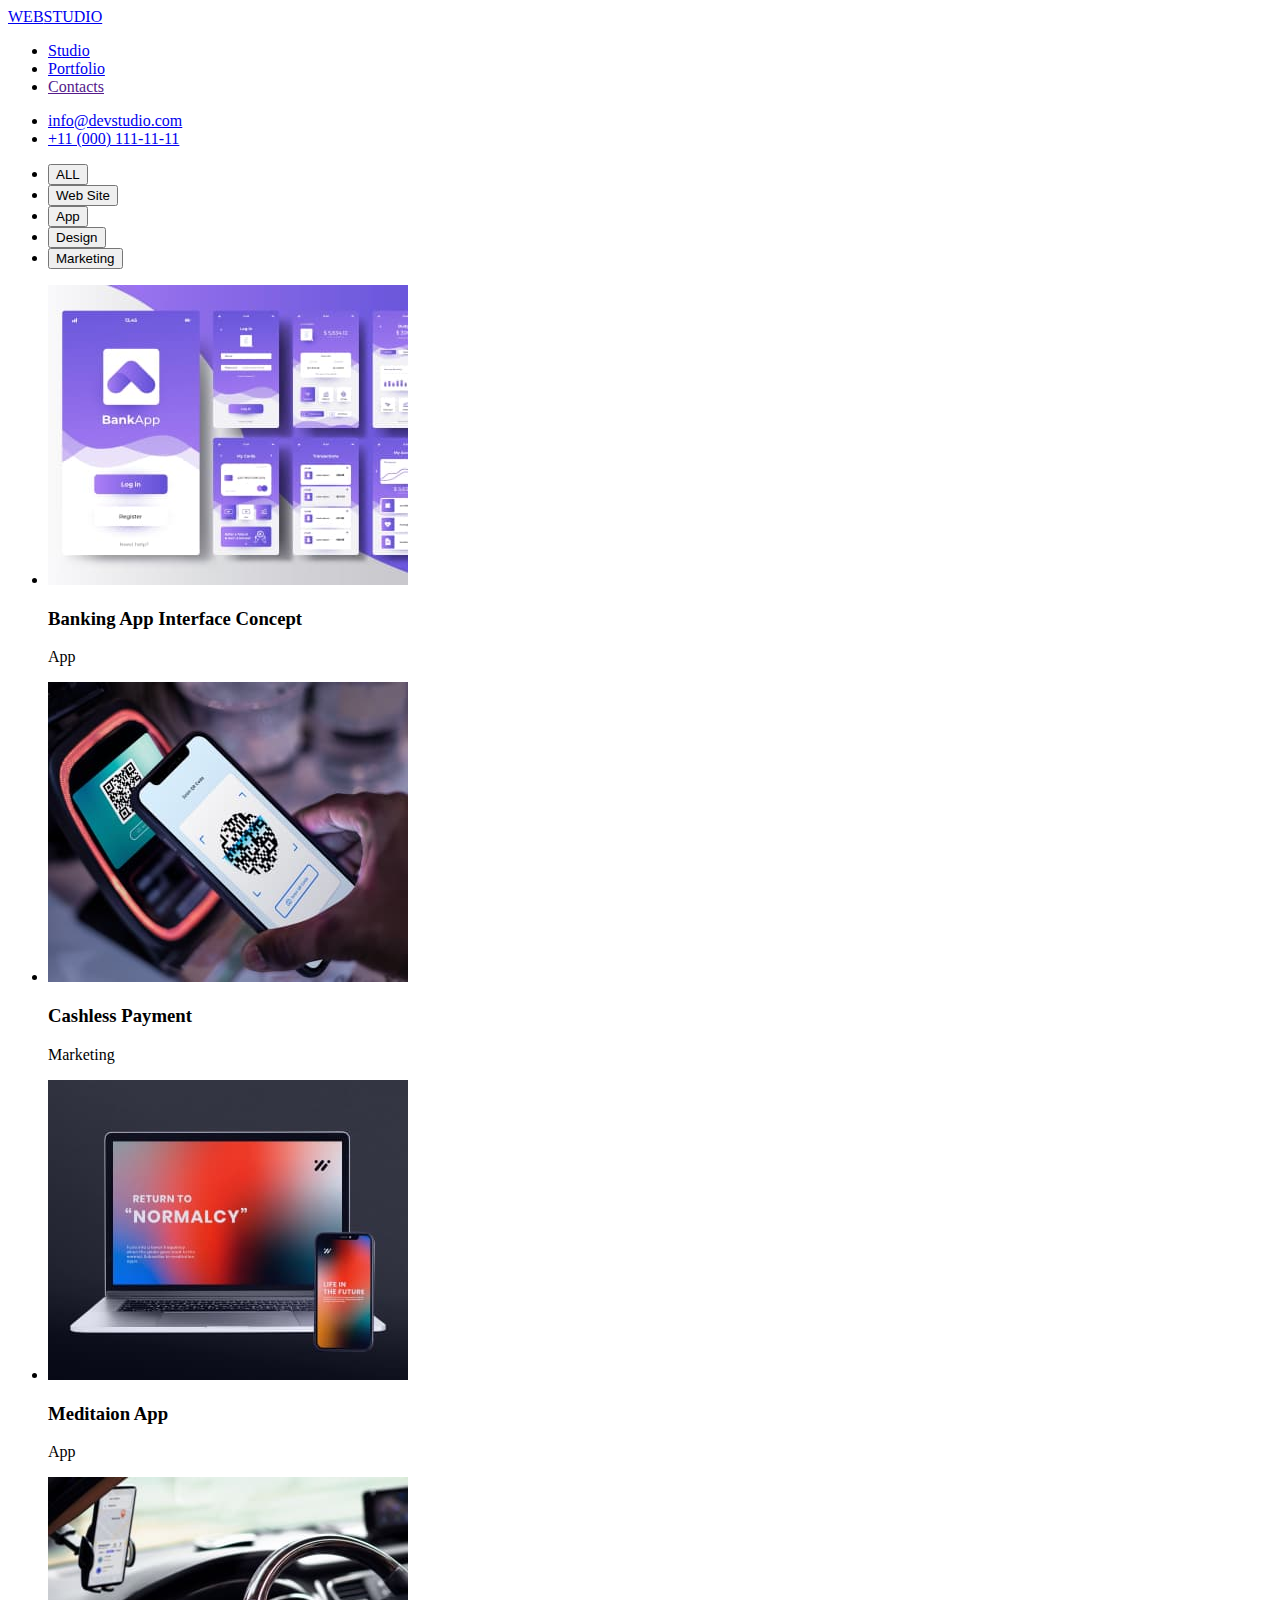
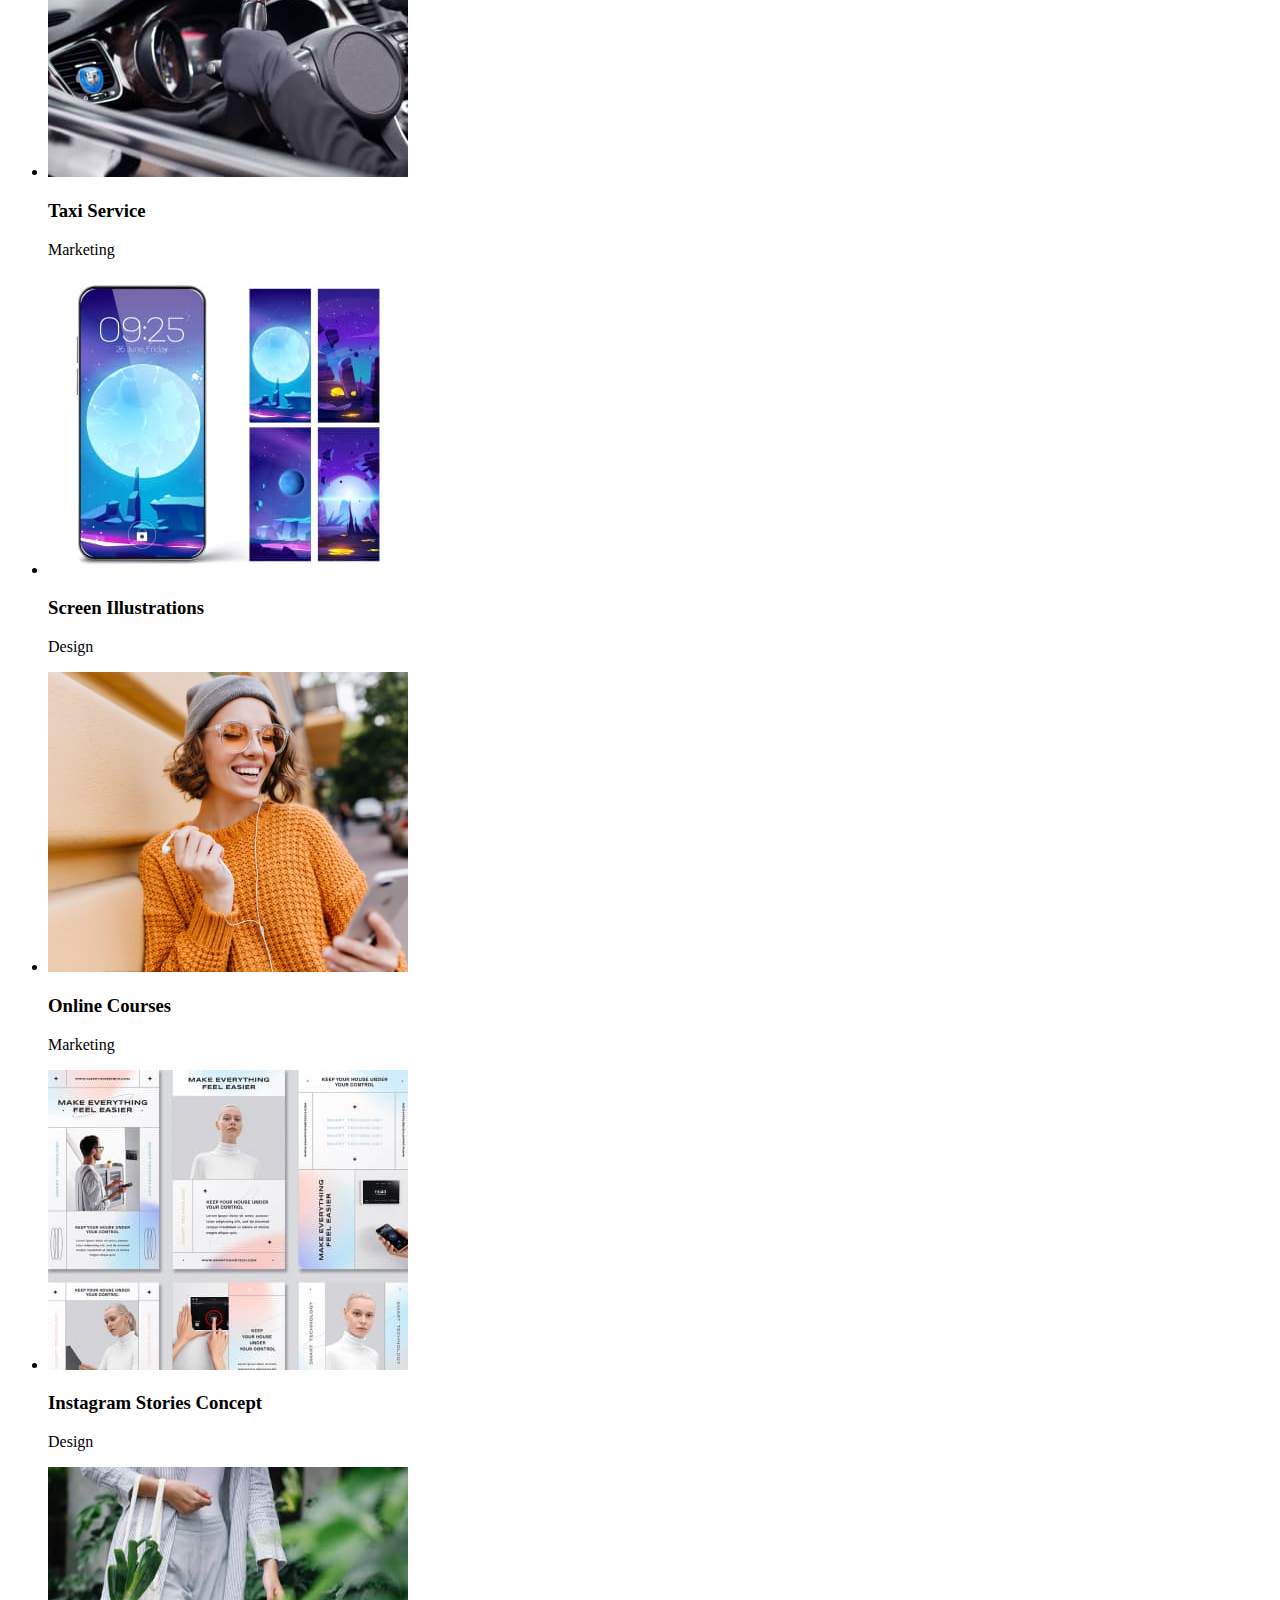
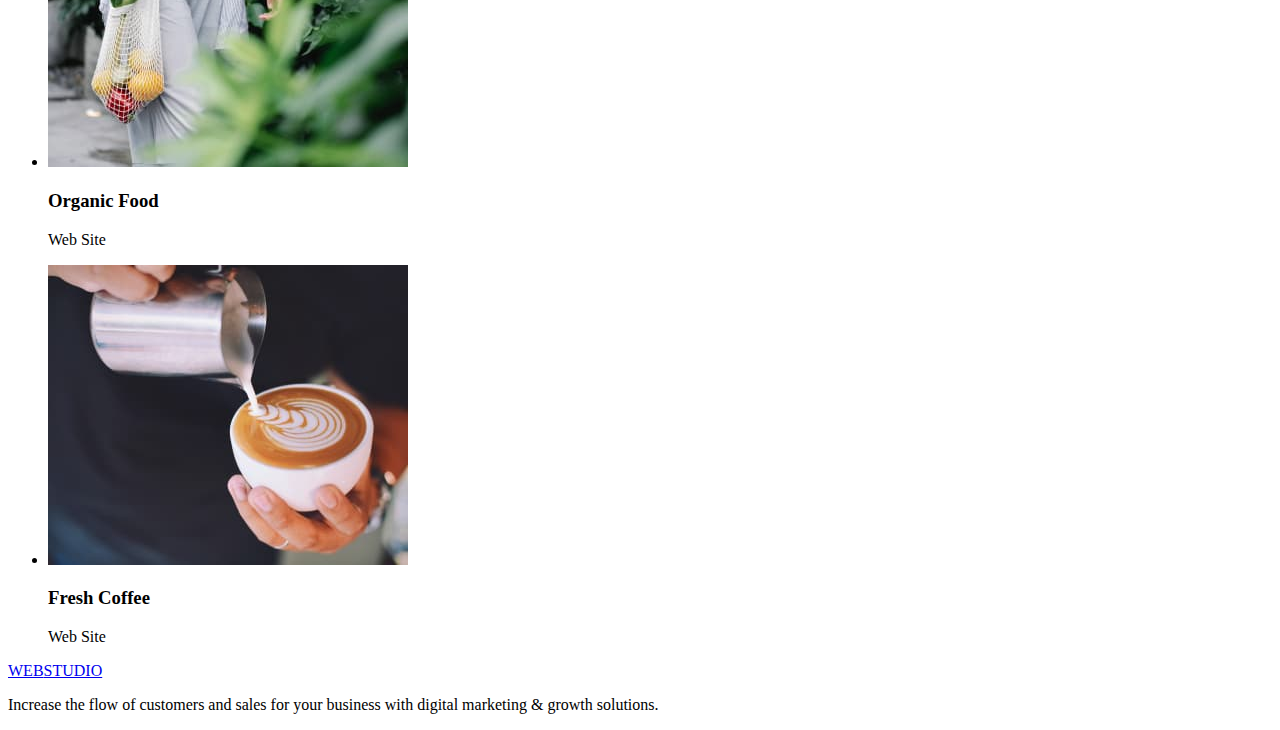
==== portfolio.html @ 647fad3a "Created portfolio.html" ====
<!DOCTYPE html>
<html lang="en">
  <head>
    <meta charset="UTF-8" />
    <meta http-equiv="X-UA-Compatible" content="IE=edge" />
    <meta name="viewport" content="width=device-width, initial-scale=1.0" />
    <title>Document</title>
  </head>
  <body>
    <header>
      <a href="/"><span>WEB</span>STUDIO</a>
      <nav>
        <ul>
          <li><a href="./index.html">Studio</a></li>
          <li><a href="./portfolio.html">Portfolio</a></li>
          <li><a href="">Contacts</a></li>
        </ul>
      </nav>
      <ul>
        <li><a href="mailto:info@devstudio.com">info@devstudio.com</a></li>
        <li><a href="tel:+110001111111">+11 (000) 111-11-11</a></li>
      </ul>
    </header>
    <main>
      <section>
        <h2 hidden>Our products</h2>
        <ul>
          <li><button type="button">ALL</button></li>
          <li><button type="button">Web Site</button></li>
          <li><button type="button">App</button></li>
          <li><button type="button">Design</button></li>
          <li><button type="button">Marketing</button></li>
        </ul>
        <ul>
          <li>
            <img
              src="/images/banking-app.jpg"
              alt="Banking App Interface Concept"
            />
            <h3>Banking App Interface Concept</h3>
            <p>App</p>
          </li>
          <li>
            <img src="./images/cashless-payment.jpg" alt="Cashless Payment" />
            <h3>Cashless Payment</h3>
            <p>Marketing</p>
          </li>
          <li>
            <img src="./images/meditaion-app.jpg" alt="Meditaion App" />
            <h3>Meditaion App</h3>
            <p>App</p>
          </li>
          <li>
            <img src="./images/taxi-service.jpg" alt="Taxi Service" />
            <h3>Taxi Service</h3>
            <p>Marketing</p>
          </li>
          <li>
            <img
              src="./images/screen-illustrations.jpg"
              alt="Screen Illustrations"
            />
            <h3>Screen Illustrations</h3>
            <p>Design</p>
          </li>
          <li>
            <img src="./images/online-courses.jpg" alt="Online Courses" />
            <h3>Online Courses</h3>
            <p>Marketing</p>
          </li>
          <li>
            <img
              src="/images/instagram-stories.jpg"
              alt="Instagram Stories Concept"
            />
            <h3>Instagram Stories Concept</h3>
            <p>Design</p>
          </li>
          <li>
            <img src="./images/organic-food.jpg" alt="Organic Food" />
            <h3>Organic Food</h3>
            <p>Web Site</p>
          </li>
          <li>
            <img src="./images/fresh-coffee.jpg" alt="Fresh Coffee" />
            <h3>Fresh Coffee</h3>
            <p>Web Site</p>
          </li>
        </ul>
      </section>
    </main>
    <footer>
      <a href="/"><span>WEB</span>STUDIO</a>
      <p>
        Increase the flow of customers and sales for your business with digital
        marketing & growth solutions.
      </p>
    </footer>
  </body>
</html>
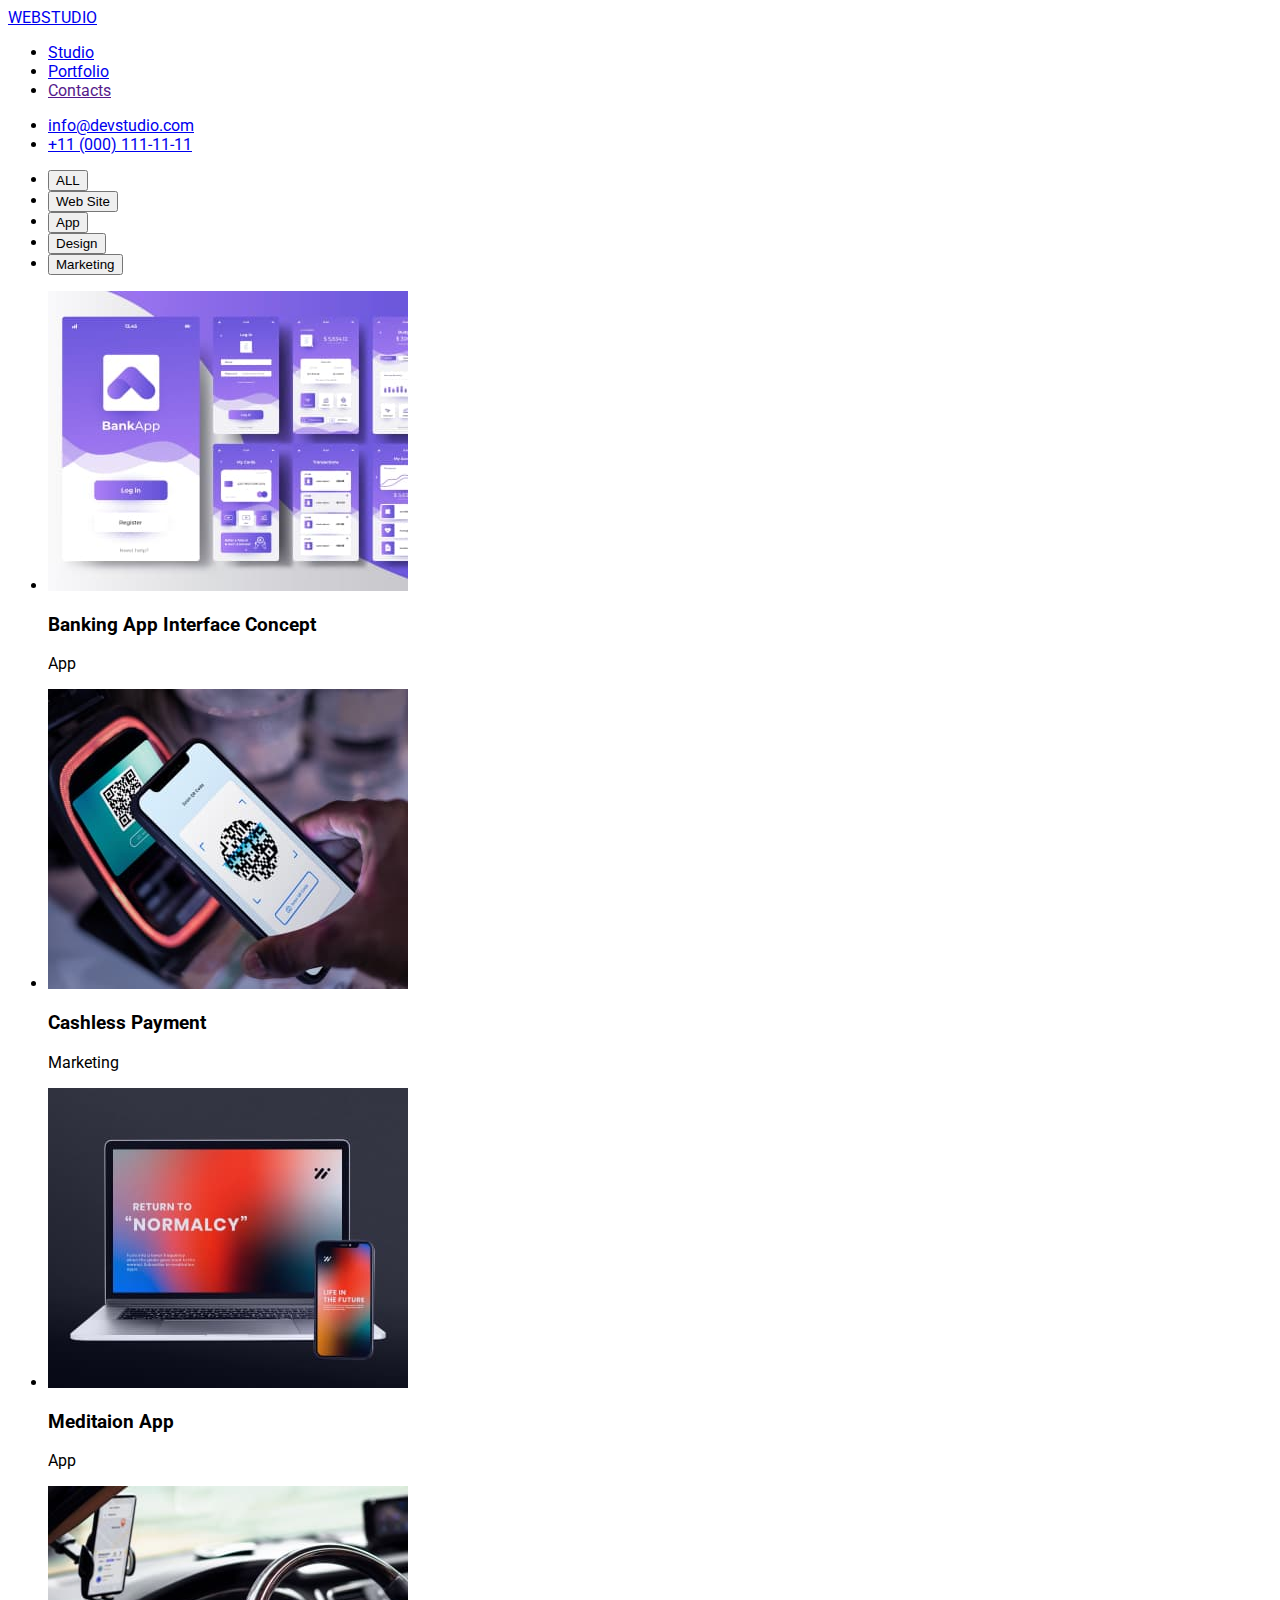
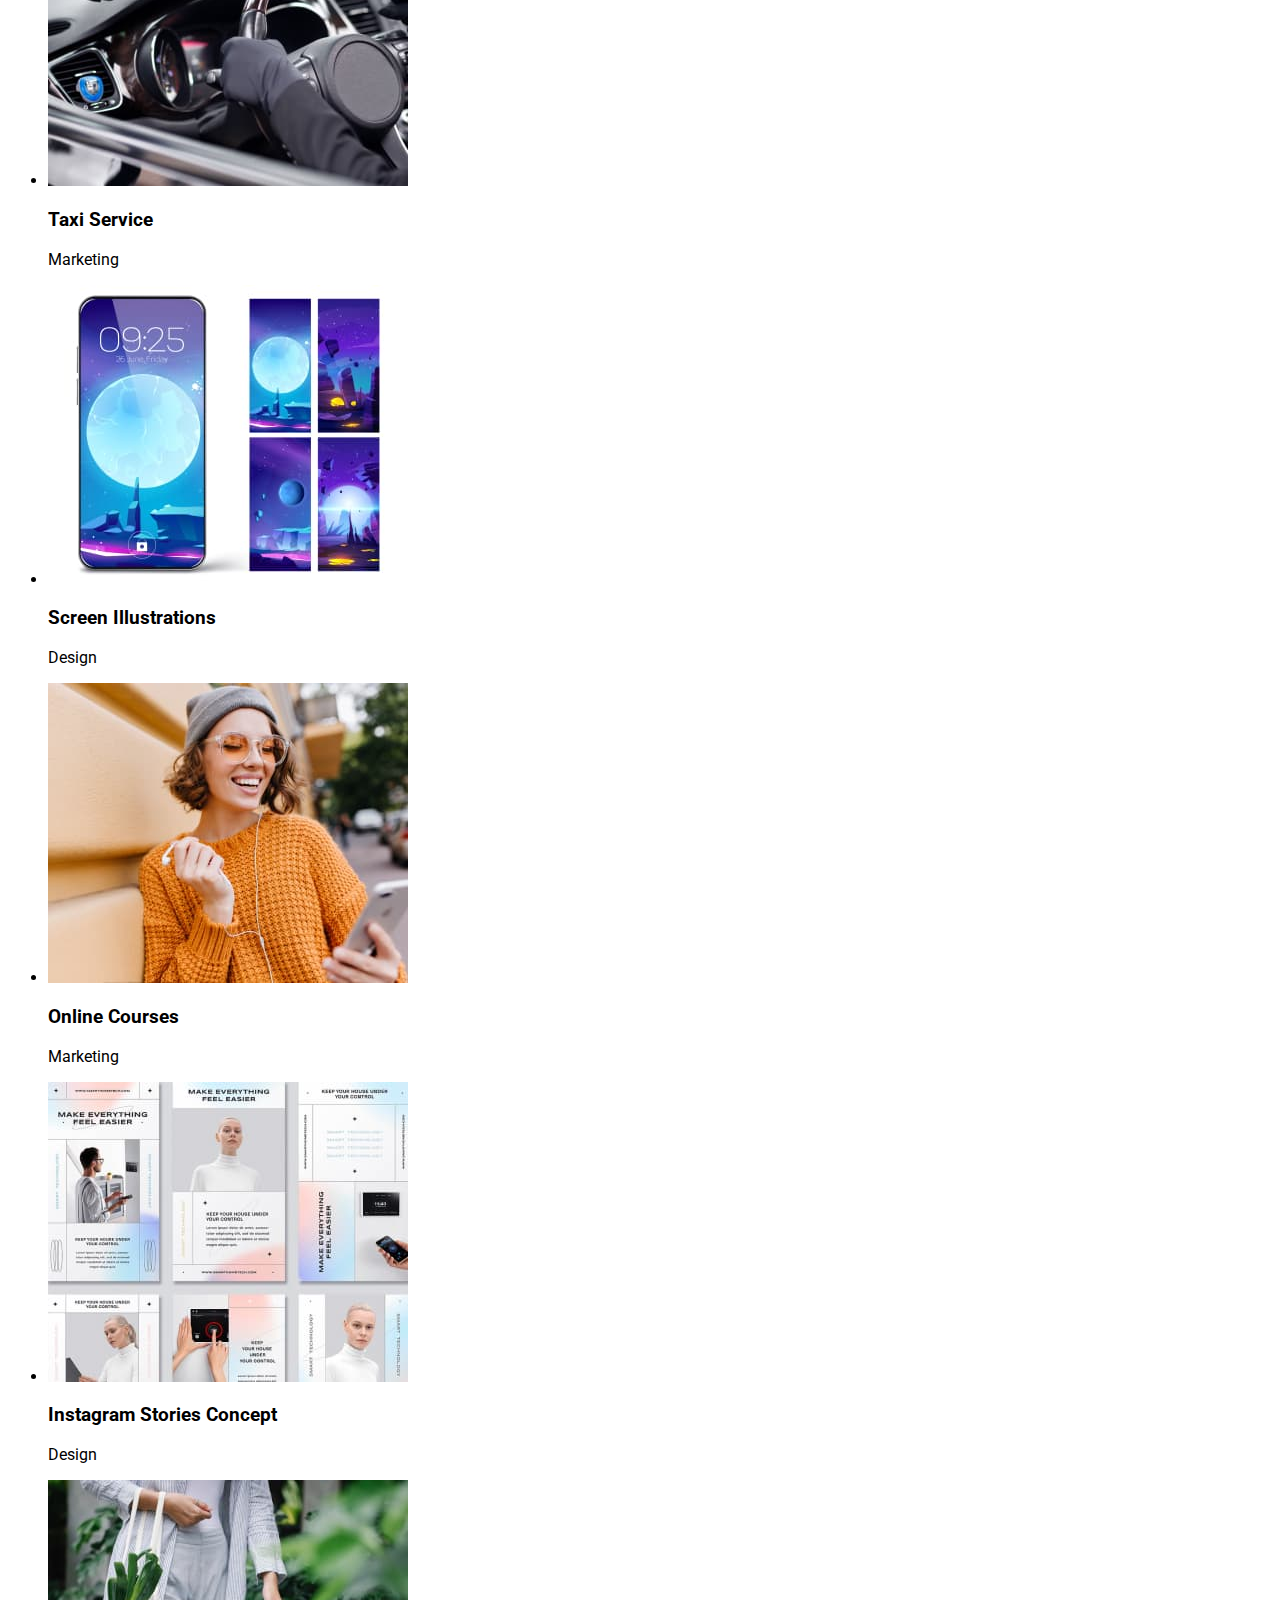
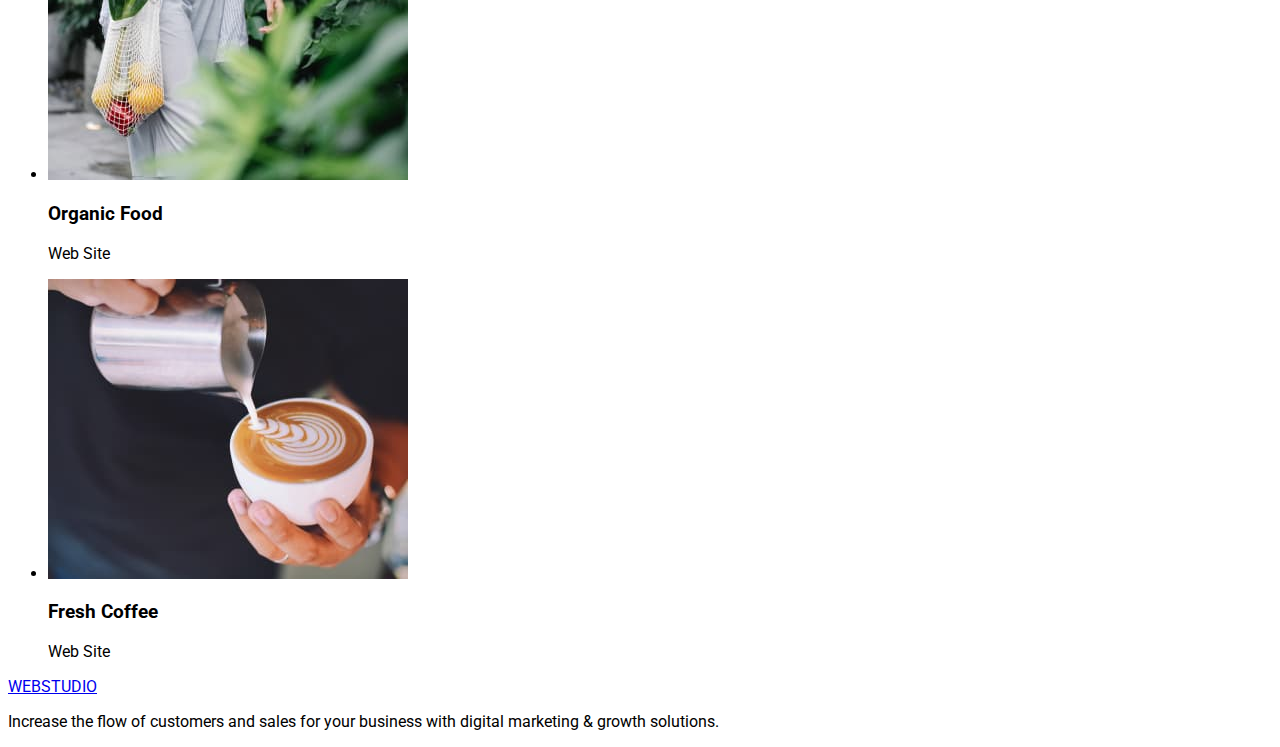
==== commit c02bdaf9: "Updated index.html, portfolio.html" ====
--- a/portfolio.html
+++ b/portfolio.html
@@ -5,6 +5,8 @@
     <meta http-equiv="X-UA-Compatible" content="IE=edge" />
     <meta name="viewport" content="width=device-width, initial-scale=1.0" />
     <title>Document</title>
+    <link rel="preconnect" href="https://fonts.googleapis.com"><link rel="preconnect" href="https://fonts.gstatic.com" crossorigin><link href="https://fonts.googleapis.com/css2?family=Raleway:wght@800&family=Roboto:wght@400;500;700;900&display=swap" rel="stylesheet">
+    <link rel="stylesheet" href="./css/styles.css">
   </head>
   <body>
     <header>
@@ -36,22 +38,39 @@
             <img
               src="/images/banking-app.jpg"
               alt="Banking App Interface Concept"
+              width="360"
+              height="300"
             />
             <h3>Banking App Interface Concept</h3>
             <p>App</p>
           </li>
           <li>
-            <img src="./images/cashless-payment.jpg" alt="Cashless Payment" />
+            <img
+              src="./images/cashless-payment.jpg"
+              alt="Cashless Payment"
+              width="360"
+              height="300"
+            />
             <h3>Cashless Payment</h3>
             <p>Marketing</p>
           </li>
           <li>
-            <img src="./images/meditaion-app.jpg" alt="Meditaion App" />
+            <img
+              src="./images/meditaion-app.jpg"
+              alt="Meditaion App"
+              width="360"
+              height="300"
+            />
             <h3>Meditaion App</h3>
             <p>App</p>
           </li>
           <li>
-            <img src="./images/taxi-service.jpg" alt="Taxi Service" />
+            <img
+              src="./images/taxi-service.jpg"
+              alt="Taxi Service"
+              width="360"
+              height="300"
+            />
             <h3>Taxi Service</h3>
             <p>Marketing</p>
           </li>
@@ -59,12 +78,19 @@
             <img
               src="./images/screen-illustrations.jpg"
               alt="Screen Illustrations"
+              width="360"
+              height="300"
             />
             <h3>Screen Illustrations</h3>
             <p>Design</p>
           </li>
           <li>
-            <img src="./images/online-courses.jpg" alt="Online Courses" />
+            <img
+              src="./images/online-courses.jpg"
+              alt="Online Courses"
+              width="360"
+              height="300"
+            />
             <h3>Online Courses</h3>
             <p>Marketing</p>
           </li>
@@ -72,17 +98,29 @@
             <img
               src="/images/instagram-stories.jpg"
               alt="Instagram Stories Concept"
+              width="360"
+              height="300"
             />
             <h3>Instagram Stories Concept</h3>
             <p>Design</p>
           </li>
           <li>
-            <img src="./images/organic-food.jpg" alt="Organic Food" />
+            <img
+              src="./images/organic-food.jpg"
+              alt="Organic Food"
+              width="360"
+              height="300"
+            />
             <h3>Organic Food</h3>
             <p>Web Site</p>
           </li>
           <li>
-            <img src="./images/fresh-coffee.jpg" alt="Fresh Coffee" />
+            <img
+              src="./images/fresh-coffee.jpg"
+              alt="Fresh Coffee"
+              width="360"
+              height="300"
+            />
             <h3>Fresh Coffee</h3>
             <p>Web Site</p>
           </li>
--- a/css/styles.css
+++ b/css/styles.css
@@ -0,0 +1,18 @@
+:root {
+    --primary_brand: #4D5AE5;
+    --pressed_state: #404BBF;
+    --dark: #2E2F42;
+    --success: #31D0AA;
+    --text: #434455;
+    --subtle_text: #8E8F99;
+    --accent: #E7E9FC;
+    --light: #F4F4FD;
+    --modal_overlay: #2E2F42;
+    --hero_background: #2E2F42;
+    --white: #ffffff;
+}
+
+body {
+    font-family: 'Roboto', sans-serif;
+}
+
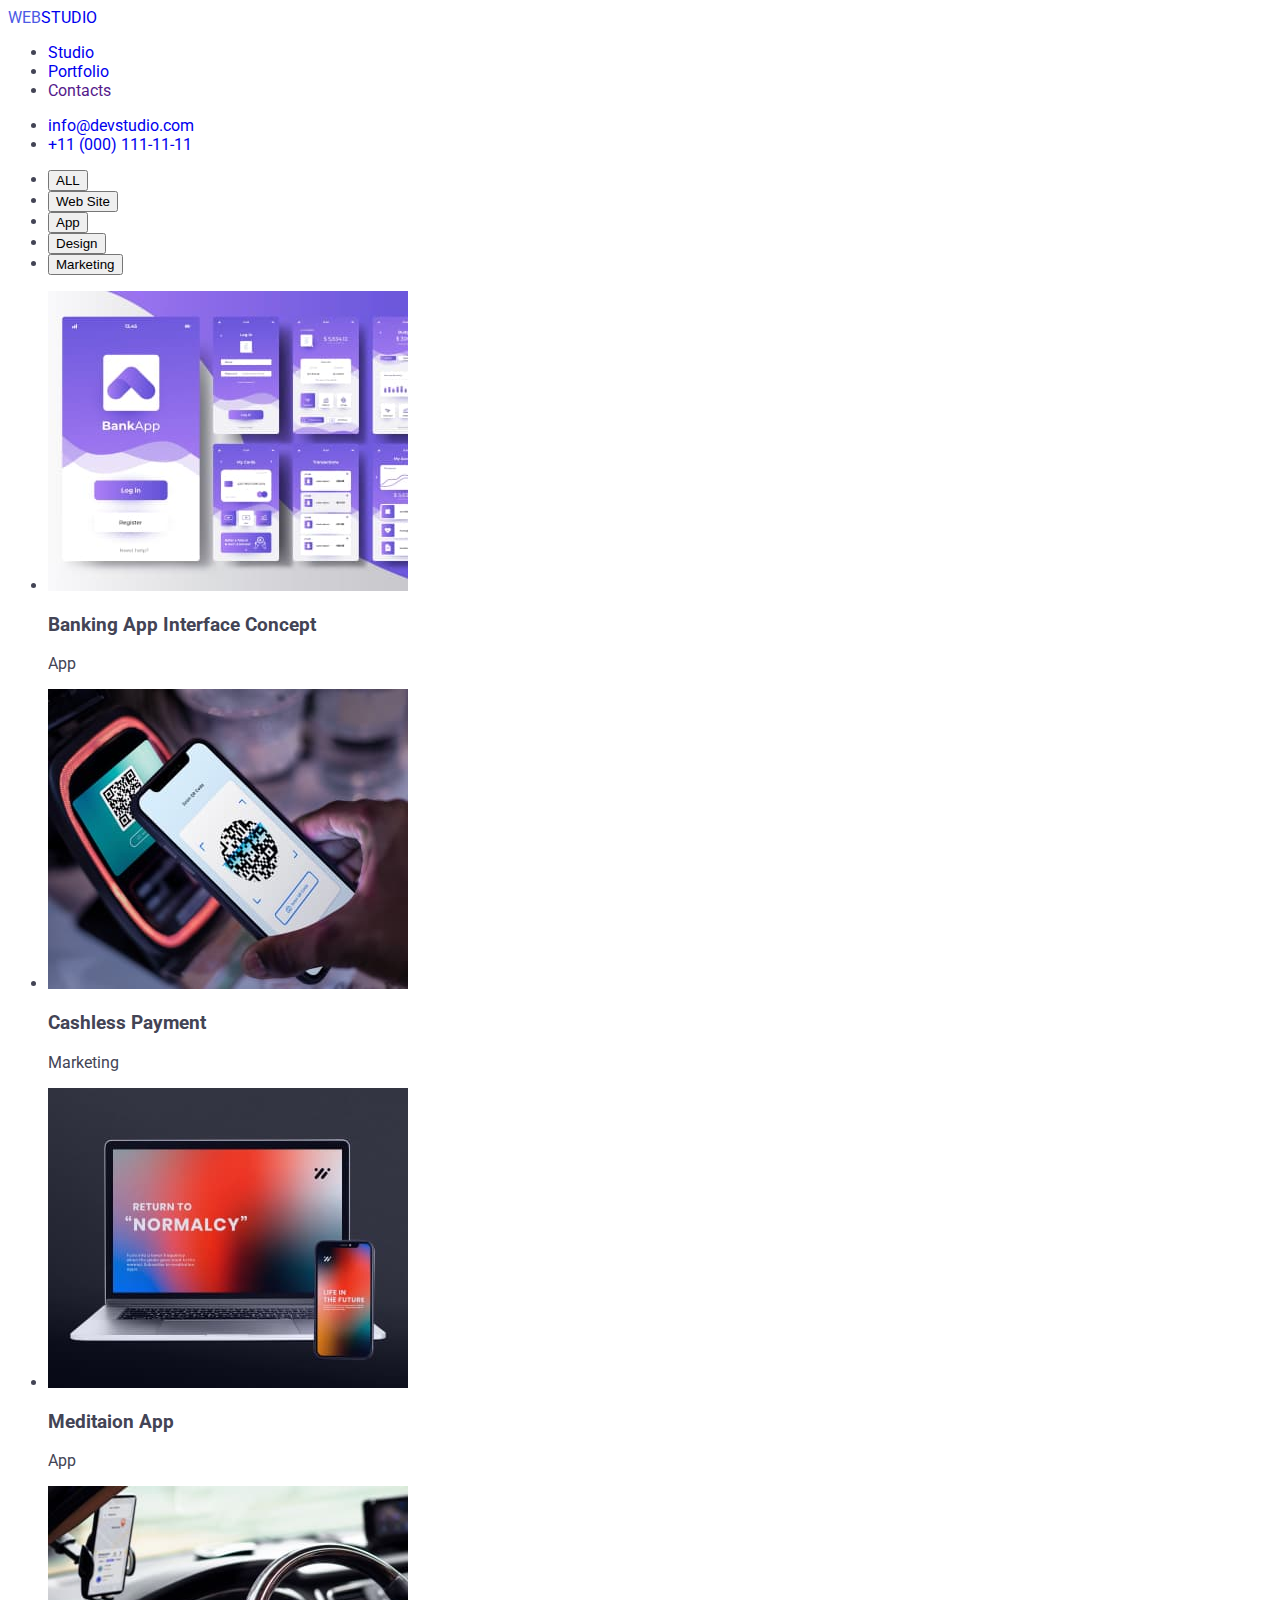
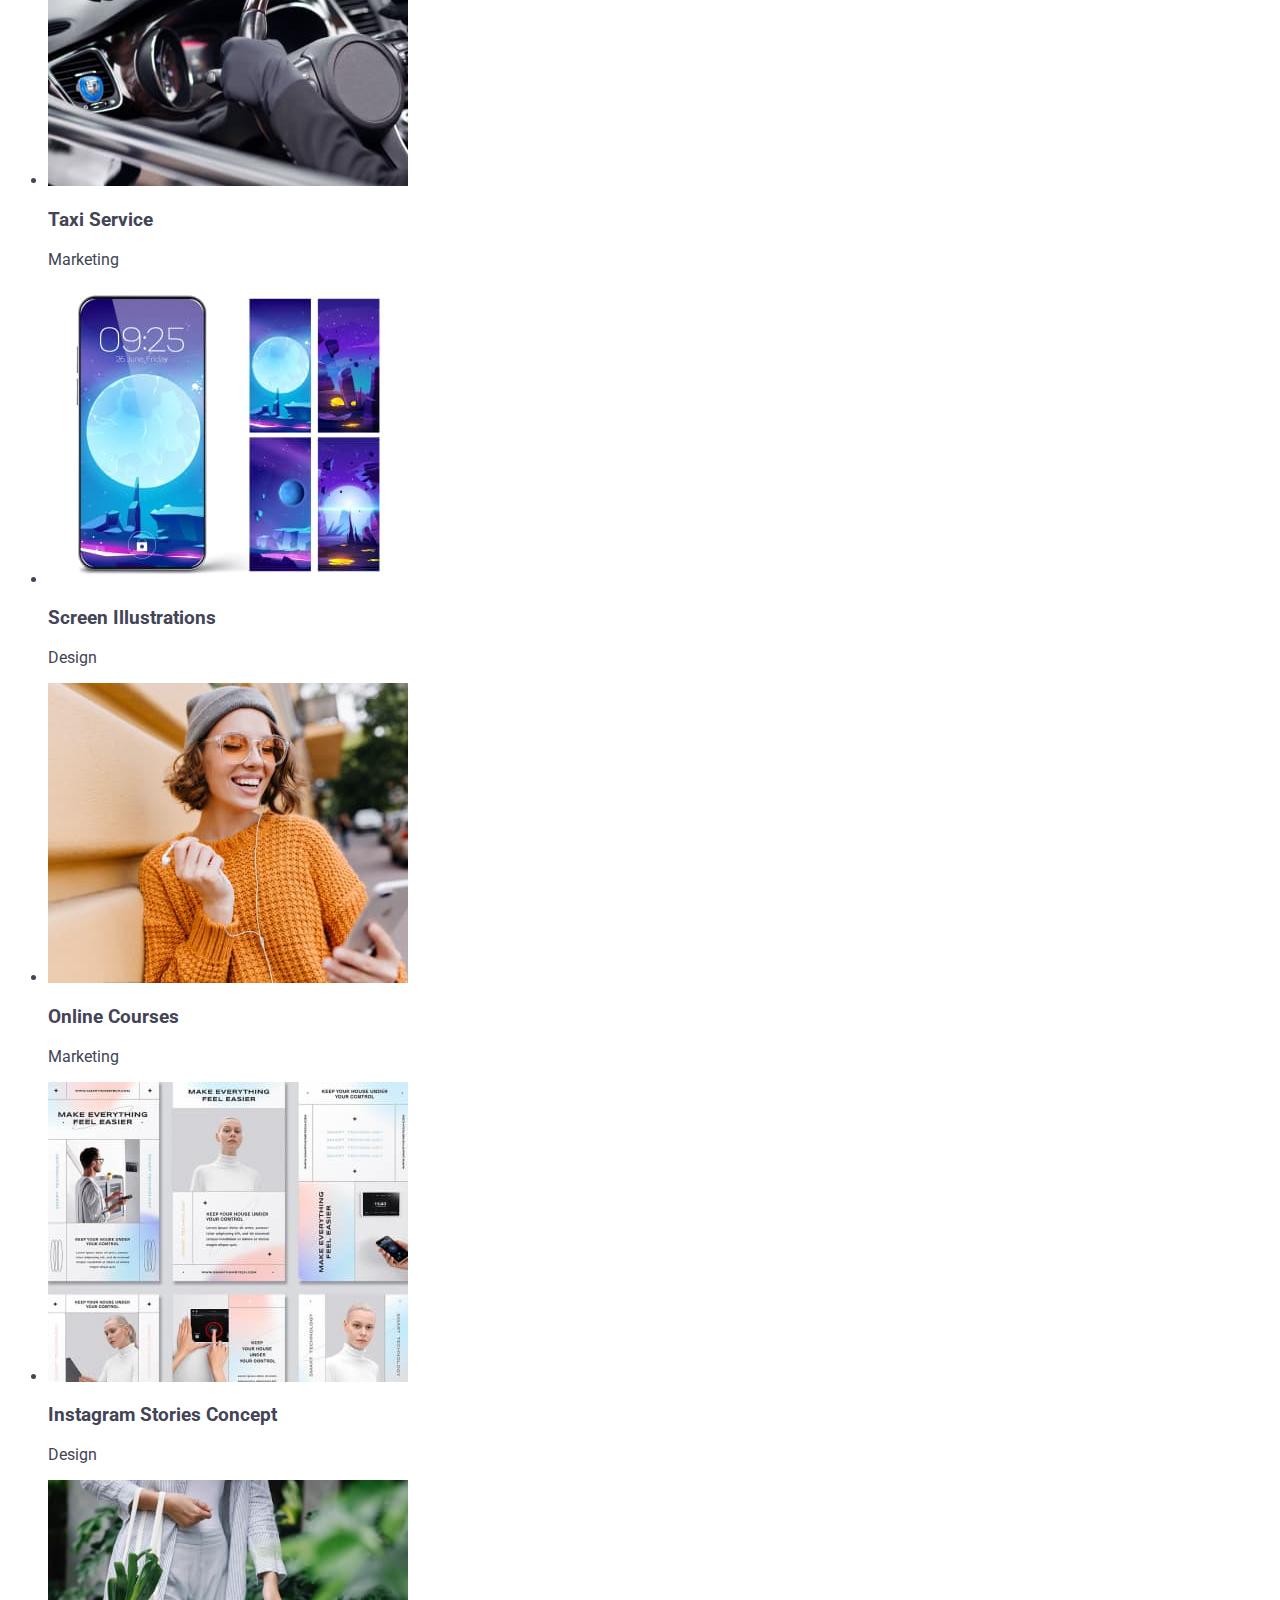
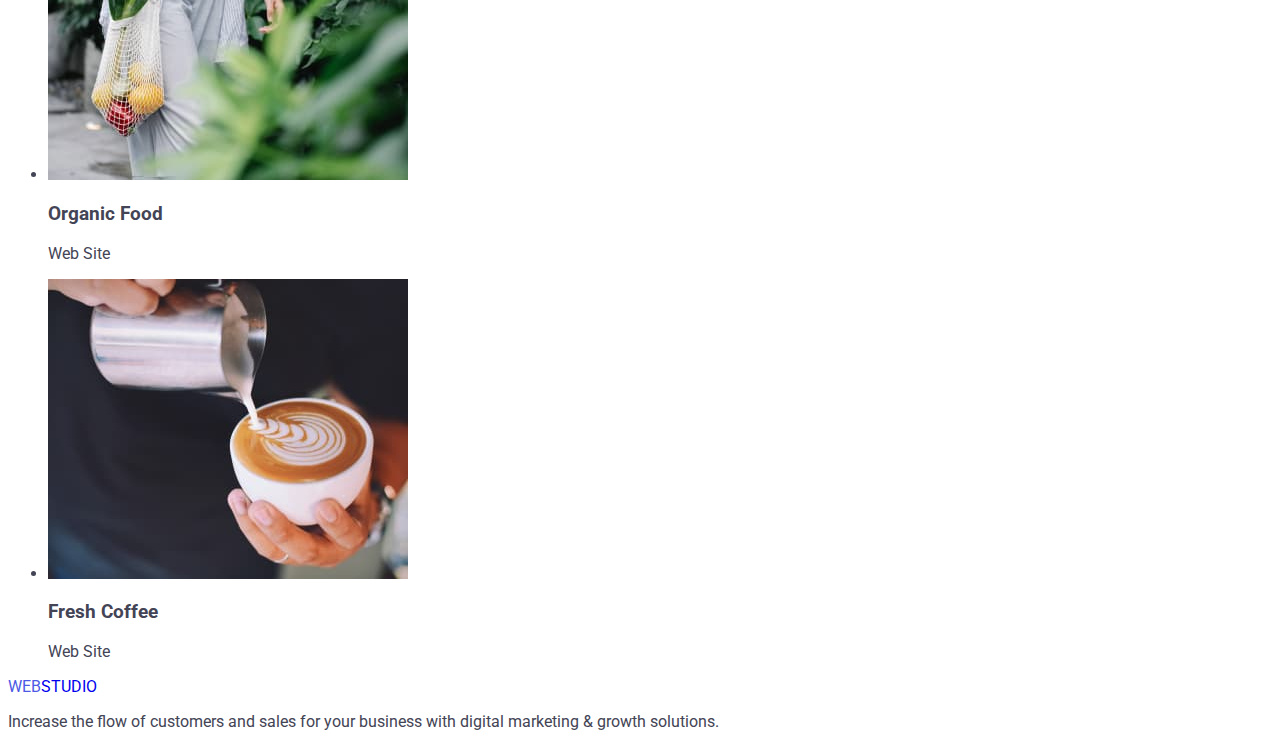
==== commit b7cc6693: "Updated styles.css, index.html, portfolio.html" ====
--- a/portfolio.html
+++ b/portfolio.html
@@ -10,7 +10,7 @@
   </head>
   <body>
     <header>
-      <a href="/"><span>WEB</span>STUDIO</a>
+      <a href="/"><span class="logo-accent">WEB</span>STUDIO</a>
       <nav>
         <ul>
           <li><a href="./index.html">Studio</a></li>
@@ -128,7 +128,7 @@
       </section>
     </main>
     <footer>
-      <a href="/"><span>WEB</span>STUDIO</a>
+      <a href="/"><span class="logo-accent">WEB</span>STUDIO</a>
       <p>
         Increase the flow of customers and sales for your business with digital
         marketing & growth solutions.
--- a/css/styles.css
+++ b/css/styles.css
@@ -14,5 +14,14 @@
 
 body {
     font-family: 'Roboto', sans-serif;
+    color: var(--text)
 }
 
+a {
+    text-decoration: none;
+}
+
+.logo-accent {
+    color: var(--primary_brand);
+}
+
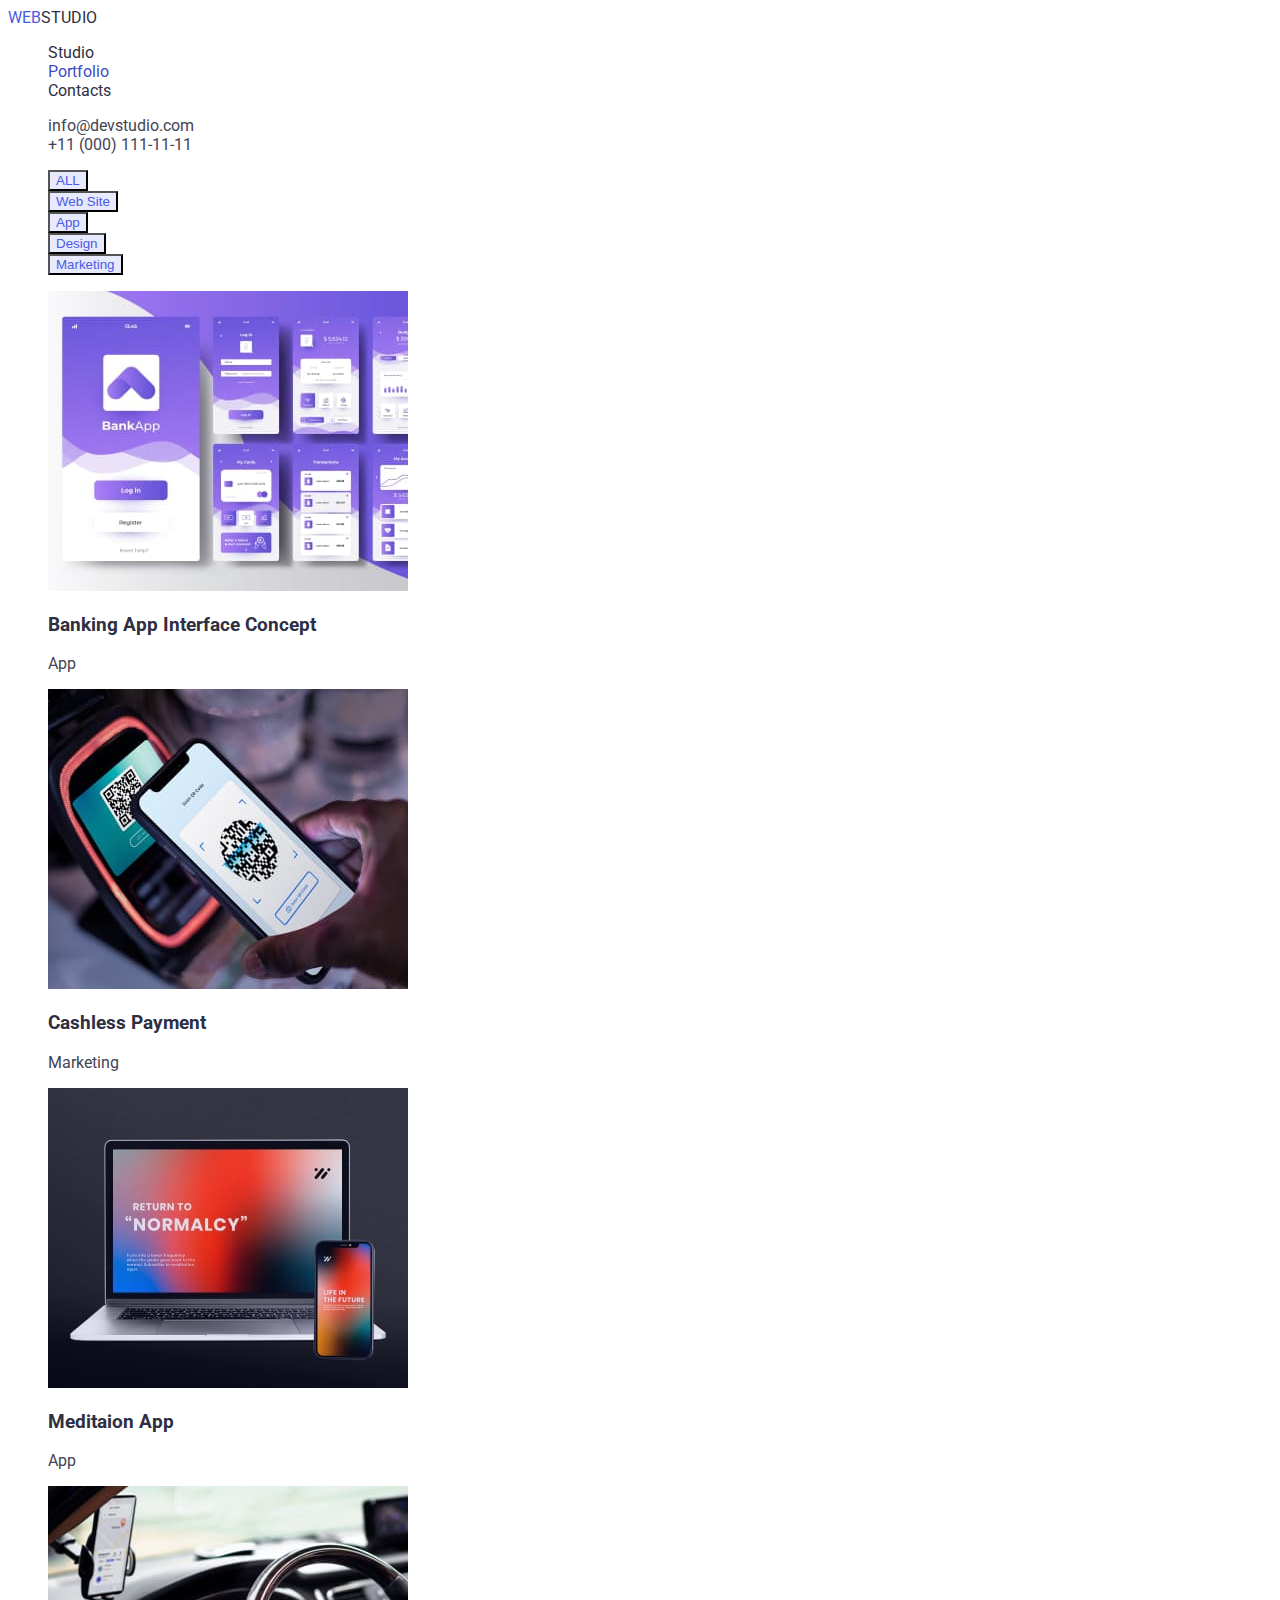
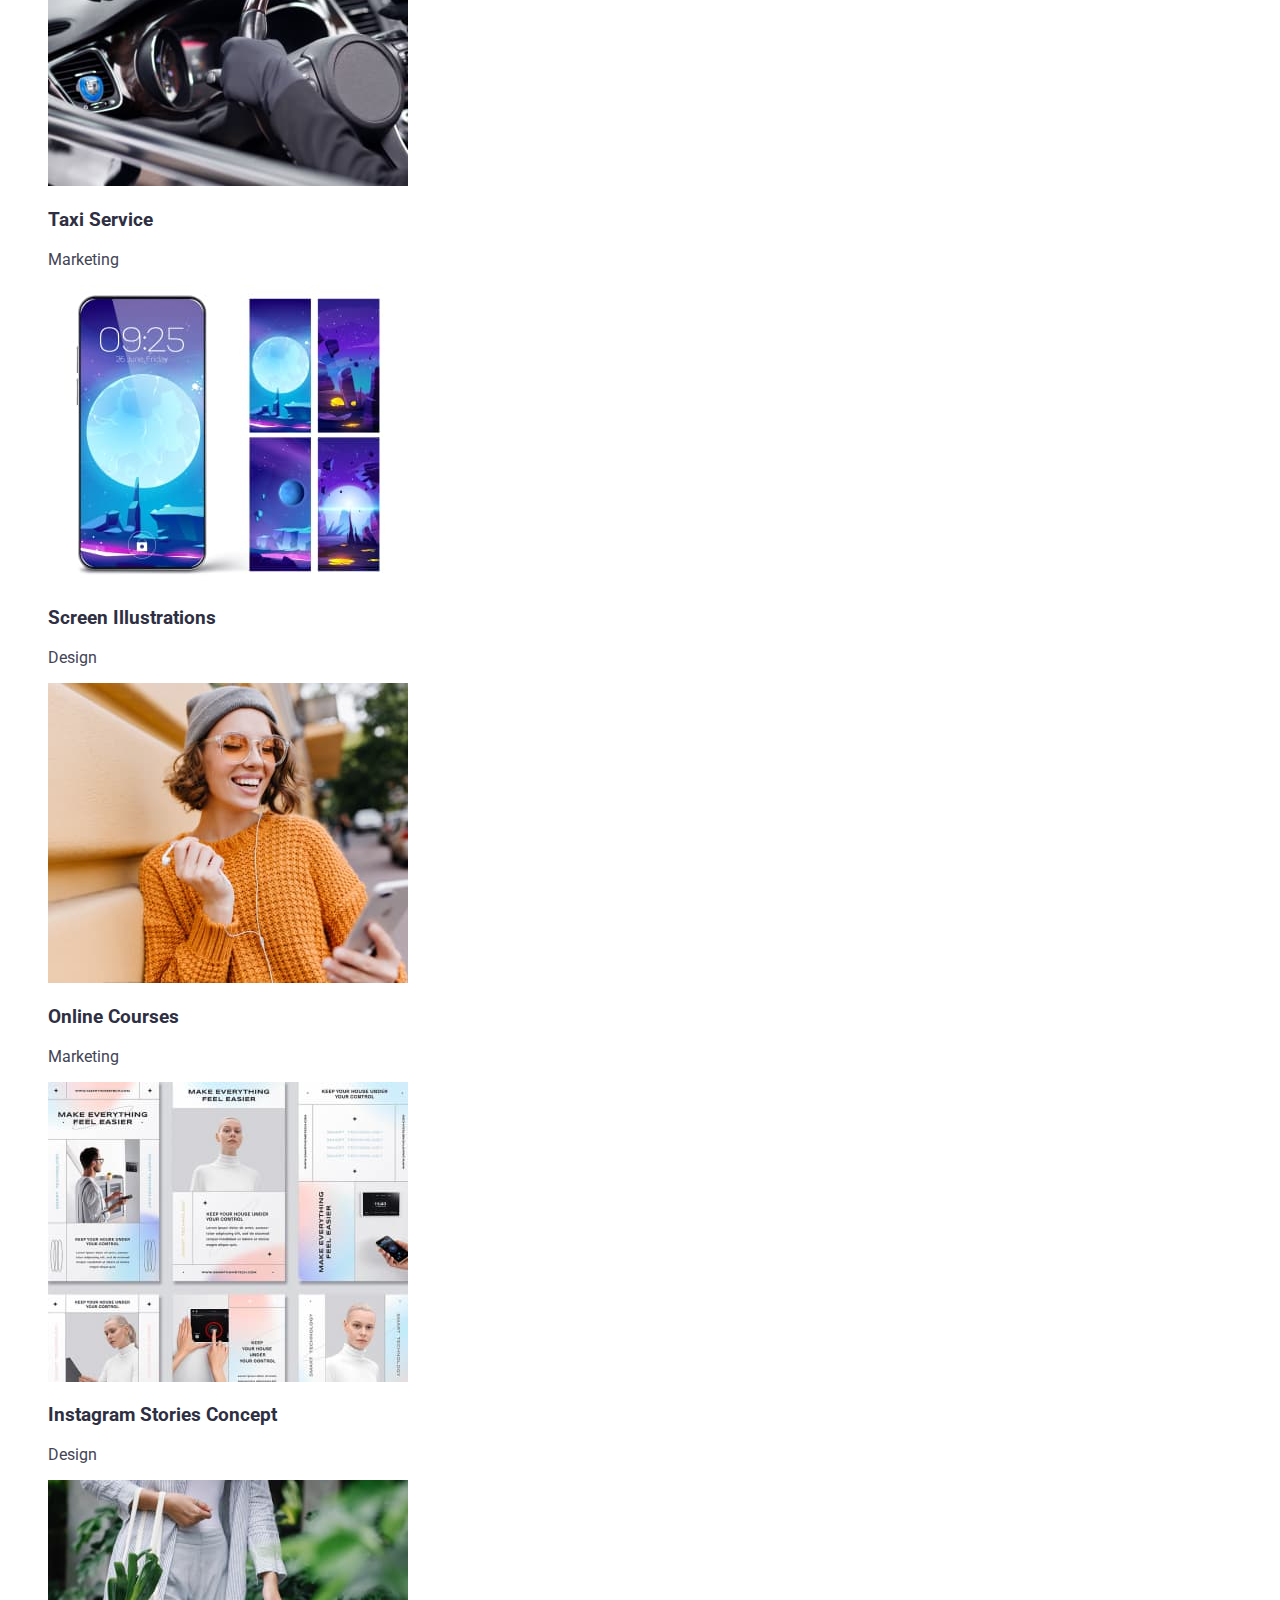
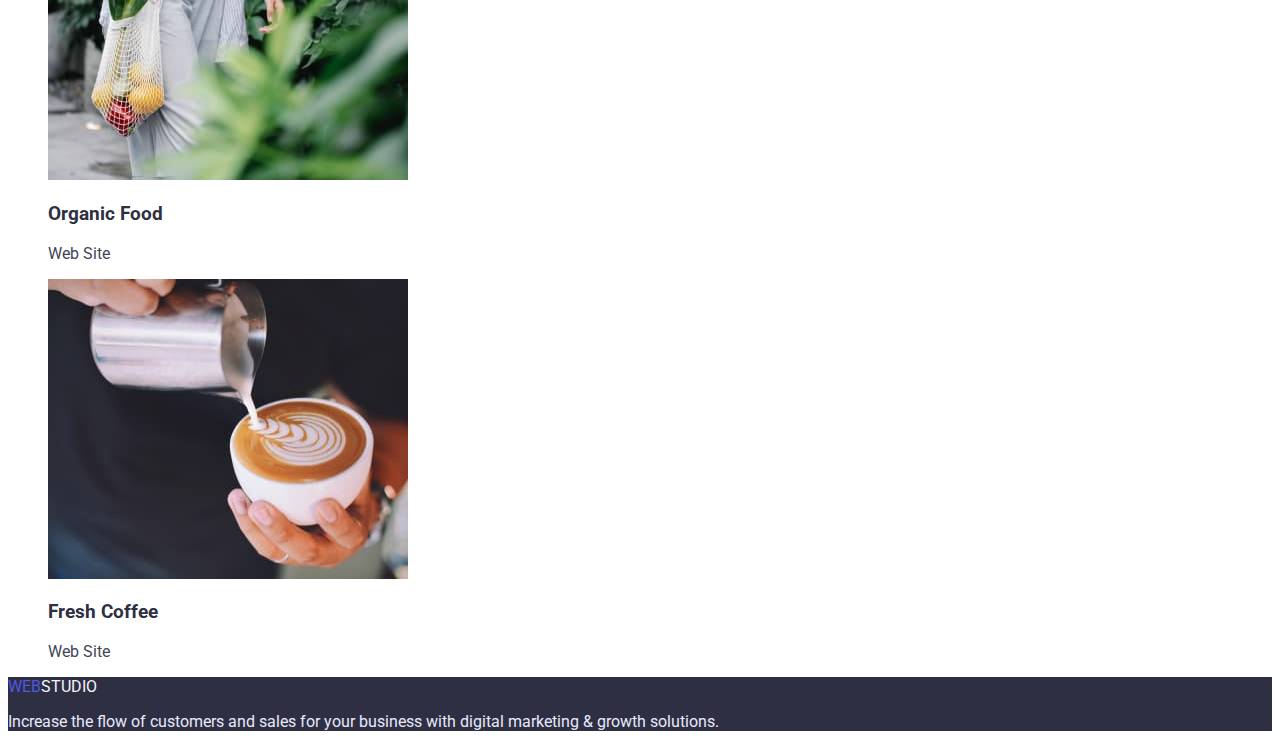
==== commit 8840b481: "Updated styles.css, index.html, portfolio.html" ====
--- a/portfolio.html
+++ b/portfolio.html
@@ -1,138 +1,154 @@
-<!DOCTYPE html>
-<html lang="en">
-  <head>
-    <meta charset="UTF-8" />
-    <meta http-equiv="X-UA-Compatible" content="IE=edge" />
-    <meta name="viewport" content="width=device-width, initial-scale=1.0" />
-    <title>Document</title>
-    <link rel="preconnect" href="https://fonts.googleapis.com"><link rel="preconnect" href="https://fonts.gstatic.com" crossorigin><link href="https://fonts.googleapis.com/css2?family=Raleway:wght@800&family=Roboto:wght@400;500;700;900&display=swap" rel="stylesheet">
-    <link rel="stylesheet" href="./css/styles.css">
-  </head>
-  <body>
-    <header>
-      <a href="/"><span class="logo-accent">WEB</span>STUDIO</a>
-      <nav>
-        <ul>
-          <li><a href="./index.html">Studio</a></li>
-          <li><a href="./portfolio.html">Portfolio</a></li>
-          <li><a href="">Contacts</a></li>
-        </ul>
-      </nav>
-      <ul>
-        <li><a href="mailto:info@devstudio.com">info@devstudio.com</a></li>
-        <li><a href="tel:+110001111111">+11 (000) 111-11-11</a></li>
-      </ul>
-    </header>
-    <main>
-      <section>
-        <h2 hidden>Our products</h2>
-        <ul>
-          <li><button type="button">ALL</button></li>
-          <li><button type="button">Web Site</button></li>
-          <li><button type="button">App</button></li>
-          <li><button type="button">Design</button></li>
-          <li><button type="button">Marketing</button></li>
-        </ul>
-        <ul>
-          <li>
-            <img
-              src="/images/banking-app.jpg"
-              alt="Banking App Interface Concept"
-              width="360"
-              height="300"
-            />
-            <h3>Banking App Interface Concept</h3>
-            <p>App</p>
-          </li>
-          <li>
-            <img
-              src="./images/cashless-payment.jpg"
-              alt="Cashless Payment"
-              width="360"
-              height="300"
-            />
-            <h3>Cashless Payment</h3>
-            <p>Marketing</p>
-          </li>
-          <li>
-            <img
-              src="./images/meditaion-app.jpg"
-              alt="Meditaion App"
-              width="360"
-              height="300"
-            />
-            <h3>Meditaion App</h3>
-            <p>App</p>
-          </li>
-          <li>
-            <img
-              src="./images/taxi-service.jpg"
-              alt="Taxi Service"
-              width="360"
-              height="300"
-            />
-            <h3>Taxi Service</h3>
-            <p>Marketing</p>
-          </li>
-          <li>
-            <img
-              src="./images/screen-illustrations.jpg"
-              alt="Screen Illustrations"
-              width="360"
-              height="300"
-            />
-            <h3>Screen Illustrations</h3>
-            <p>Design</p>
-          </li>
-          <li>
-            <img
-              src="./images/online-courses.jpg"
-              alt="Online Courses"
-              width="360"
-              height="300"
-            />
-            <h3>Online Courses</h3>
-            <p>Marketing</p>
-          </li>
-          <li>
-            <img
-              src="/images/instagram-stories.jpg"
-              alt="Instagram Stories Concept"
-              width="360"
-              height="300"
-            />
-            <h3>Instagram Stories Concept</h3>
-            <p>Design</p>
-          </li>
-          <li>
-            <img
-              src="./images/organic-food.jpg"
-              alt="Organic Food"
-              width="360"
-              height="300"
-            />
-            <h3>Organic Food</h3>
-            <p>Web Site</p>
-          </li>
-          <li>
-            <img
-              src="./images/fresh-coffee.jpg"
-              alt="Fresh Coffee"
-              width="360"
-              height="300"
-            />
-            <h3>Fresh Coffee</h3>
-            <p>Web Site</p>
-          </li>
-        </ul>
-      </section>
-    </main>
-    <footer>
-      <a href="/"><span class="logo-accent">WEB</span>STUDIO</a>
-      <p>
-        Increase the flow of customers and sales for your business with digital
-        marketing & growth solutions.
-      </p>
-    </footer>
-  </body>
-</html>
+<!DOCTYPE html>
+<html lang="en">
+  <head>
+    <meta charset="UTF-8" />
+    <meta http-equiv="X-UA-Compatible" content="IE=edge" />
+    <meta name="viewport" content="width=device-width, initial-scale=1.0" />
+    <title>Portfolio</title>
+    <link rel="preconnect" href="https://fonts.googleapis.com" />
+    <link rel="preconnect" href="https://fonts.gstatic.com" crossorigin />
+    <link
+      href="https://fonts.googleapis.com/css2?family=Raleway:wght@800&family=Roboto:wght@400;500;700;900&display=swap"
+      rel="stylesheet"
+    />
+    <link rel="stylesheet" href="./css/styles.css" />
+  </head>
+  <body>
+    <header>
+      <a href="/" class="header-logo link"
+        ><span class="logo-accent">WEB</span>STUDIO</a
+      >
+      <nav>
+        <ul class="site-nav list">
+          <li><a href="./index.html" class="link">Studio</a></li>
+          <li><a href="./portfolio.html" class="link current">Portfolio</a></li>
+          <li><a href="" class="link">Contacts</a></li>
+        </ul>
+      </nav>
+      <ul class="contacts list">
+        <li>
+          <a href="mailto:info@devstudio.com" class="link"
+            >info@devstudio.com</a
+          >
+        </li>
+        <li>
+          <a href="tel:+110001111111" class="link">+11 (000) 111-11-11</a>
+        </li>
+      </ul>
+    </header>
+    <main>
+      <section class="section">
+        <h2 class="section-title" hidden>Our products</h2>
+        <ul class="list">
+          <li><button type="button" class="button">ALL</button></li>
+          <li><button type="button" class="button">Web Site</button></li>
+          <li><button type="button" class="button">App</button></li>
+          <li><button type="button" class="button">Design</button></li>
+          <li><button type="button" class="button">Marketing</button></li>
+        </ul>
+        <ul class="list">
+          <li>
+            <img
+              src="/images/banking-app.jpg"
+              alt="Banking App Interface Concept"
+              width="360"
+              height="300"
+              class="section-subtitle"
+            />
+            <h3 class="section-subtitle">Banking App Interface Concept</h3>
+            <p class="section-text">App</p>
+          </li>
+          <li>
+            <img
+              src="./images/cashless-payment.jpg"
+              alt="Cashless Payment"
+              width="360"
+              height="300"
+            />
+            <h3 class="section-subtitle">Cashless Payment</h3>
+            <p class="section-text">Marketing</p>
+          </li>
+          <li>
+            <img
+              src="./images/meditaion-app.jpg"
+              alt="Meditaion App"
+              width="360"
+              height="300"
+            />
+            <h3 class="section-subtitle">Meditaion App</h3>
+            <p class="section-text">App</p>
+          </li>
+          <li>
+            <img
+              src="./images/taxi-service.jpg"
+              alt="Taxi Service"
+              width="360"
+              height="300"
+            />
+            <h3 class="section-subtitle">Taxi Service</h3>
+            <p class="section-text">Marketing</p>
+          </li>
+          <li>
+            <img
+              src="./images/screen-illustrations.jpg"
+              alt="Screen Illustrations"
+              width="360"
+              height="300"
+            />
+            <h3 class="section-subtitle">Screen Illustrations</h3>
+            <p class="section-text">Design</p>
+          </li>
+          <li>
+            <img
+              src="./images/online-courses.jpg"
+              alt="Online Courses"
+              width="360"
+              height="300"
+            />
+            <h3 class="section-subtitle">Online Courses</h3>
+            <p class="section-text">Marketing</p>
+          </li>
+          <li>
+            <img
+              src="/images/instagram-stories.jpg"
+              alt="Instagram Stories Concept"
+              width="360"
+              height="300"
+            />
+            <h3 class="section-subtitle">Instagram Stories Concept</h3>
+            <p class="section-text">Design</p>
+          </li>
+          <li>
+            <img
+              src="./images/organic-food.jpg"
+              alt="Organic Food"
+              width="360"
+              height="300"
+            />
+            <h3 class="section-subtitle">Organic Food</h3>
+            <p class="section-text">Web Site</p>
+          </li>
+          <li>
+            <img
+              src="./images/fresh-coffee.jpg"
+              alt="Fresh Coffee"
+              width="360"
+              height="300"
+            />
+            <h3 class="section-subtitle">Fresh Coffee</h3>
+            <p class="section-text">Web Site</p>
+          </li>
+        </ul>
+      </section>
+    </main>
+    <footer class="footer">
+      <a href="/" class="footer-logo link"
+        ><span class="logo-accent">WEB</span>STUDIO</a
+      >
+      <p class="footer-text">
+        Increase the flow of customers and sales for your business with digital
+        marketing & growth solutions.
+      </p>
+    </footer>
+  </body>
+</html>
--- a/css/styles.css
+++ b/css/styles.css
@@ -1,27 +1,115 @@
-:root {
-    --primary_brand: #4D5AE5;
-    --pressed_state: #404BBF;
-    --dark: #2E2F42;
-    --success: #31D0AA;
-    --text: #434455;
-    --subtle_text: #8E8F99;
-    --accent: #E7E9FC;
-    --light: #F4F4FD;
-    --modal_overlay: #2E2F42;
-    --hero_background: #2E2F42;
-    --white: #ffffff;
-}
-
-body {
-    font-family: 'Roboto', sans-serif;
-    color: var(--text)
-}
-
-a {
-    text-decoration: none;
-}
-
-.logo-accent {
-    color: var(--primary_brand);
-}
-
+:root {
+    --primary-brand: #4D5AE5;
+    --pressed-state: #404BBF;
+    --dark: #2E2F42;
+    --success: #31D0AA;
+    --text: #434455;
+    --subtle-text: #8E8F99;
+    --accent: #E7E9FC;
+    --light: #F4F4FD;
+    --modal-overlay: #2E2F42;
+    --hero-background: #2E2F42;
+    --white-color: #ffffff;
+}
+
+body {
+    font-family: 'Roboto', sans-serif;
+    color: var(--text);
+    background-color: var(--white-color);
+}
+
+.link {
+    text-decoration: none;
+}
+
+.list {
+    list-style-type: none;
+}
+
+
+.header-logo {
+    color: var(--dark);
+}
+
+.logo-accent {
+    color: var(--primary-brand);
+}
+
+.site-nav .link {
+    color: var(--dark);
+}
+
+.site-nav .link.current {
+    color: var(--pressed-state);
+}
+
+.site-nav .link:hover, .site-nav .link:focus {
+    color: var(--pressed-state);
+}
+
+.contacts .link {
+    color: var(--text);
+}
+
+.contacts .link:hover,
+.contacts .link:focus {
+    color: var(--pressed-state);
+}
+
+.hero {
+    background-color: var(--dark);
+}
+
+.hero-title {
+    color: var(--white-color);
+}
+
+.section-title {
+    color: var(--dark);
+}
+
+.section-subtitle {
+    color: var(--dark);
+}
+
+.section-title {
+    color: var(--dark);
+}
+
+.section-text {
+    /* color: var(--text); */
+}
+
+.footer {
+    background-color: var(--dark);
+}
+
+.footer-logo {
+    color: var(--light)
+}
+.footer-text {
+    color: var(--accent)
+}
+
+.hero > .button {
+    color: var(--white-color);
+    background-color: var(--primary-brand);
+
+}
+
+.hero .button:hover, .hero .button:focus {
+    color: var(--white-color);
+    background-color: var(--pressed-state);
+}
+
+.section .button {
+    color: var(--primary-brand);
+    background-color: var(--accent);
+}
+
+.section .button:hover, .section .button:focus {
+    color: var(--white-color);
+        background-color: var(--pressed-state);
+}
+
+
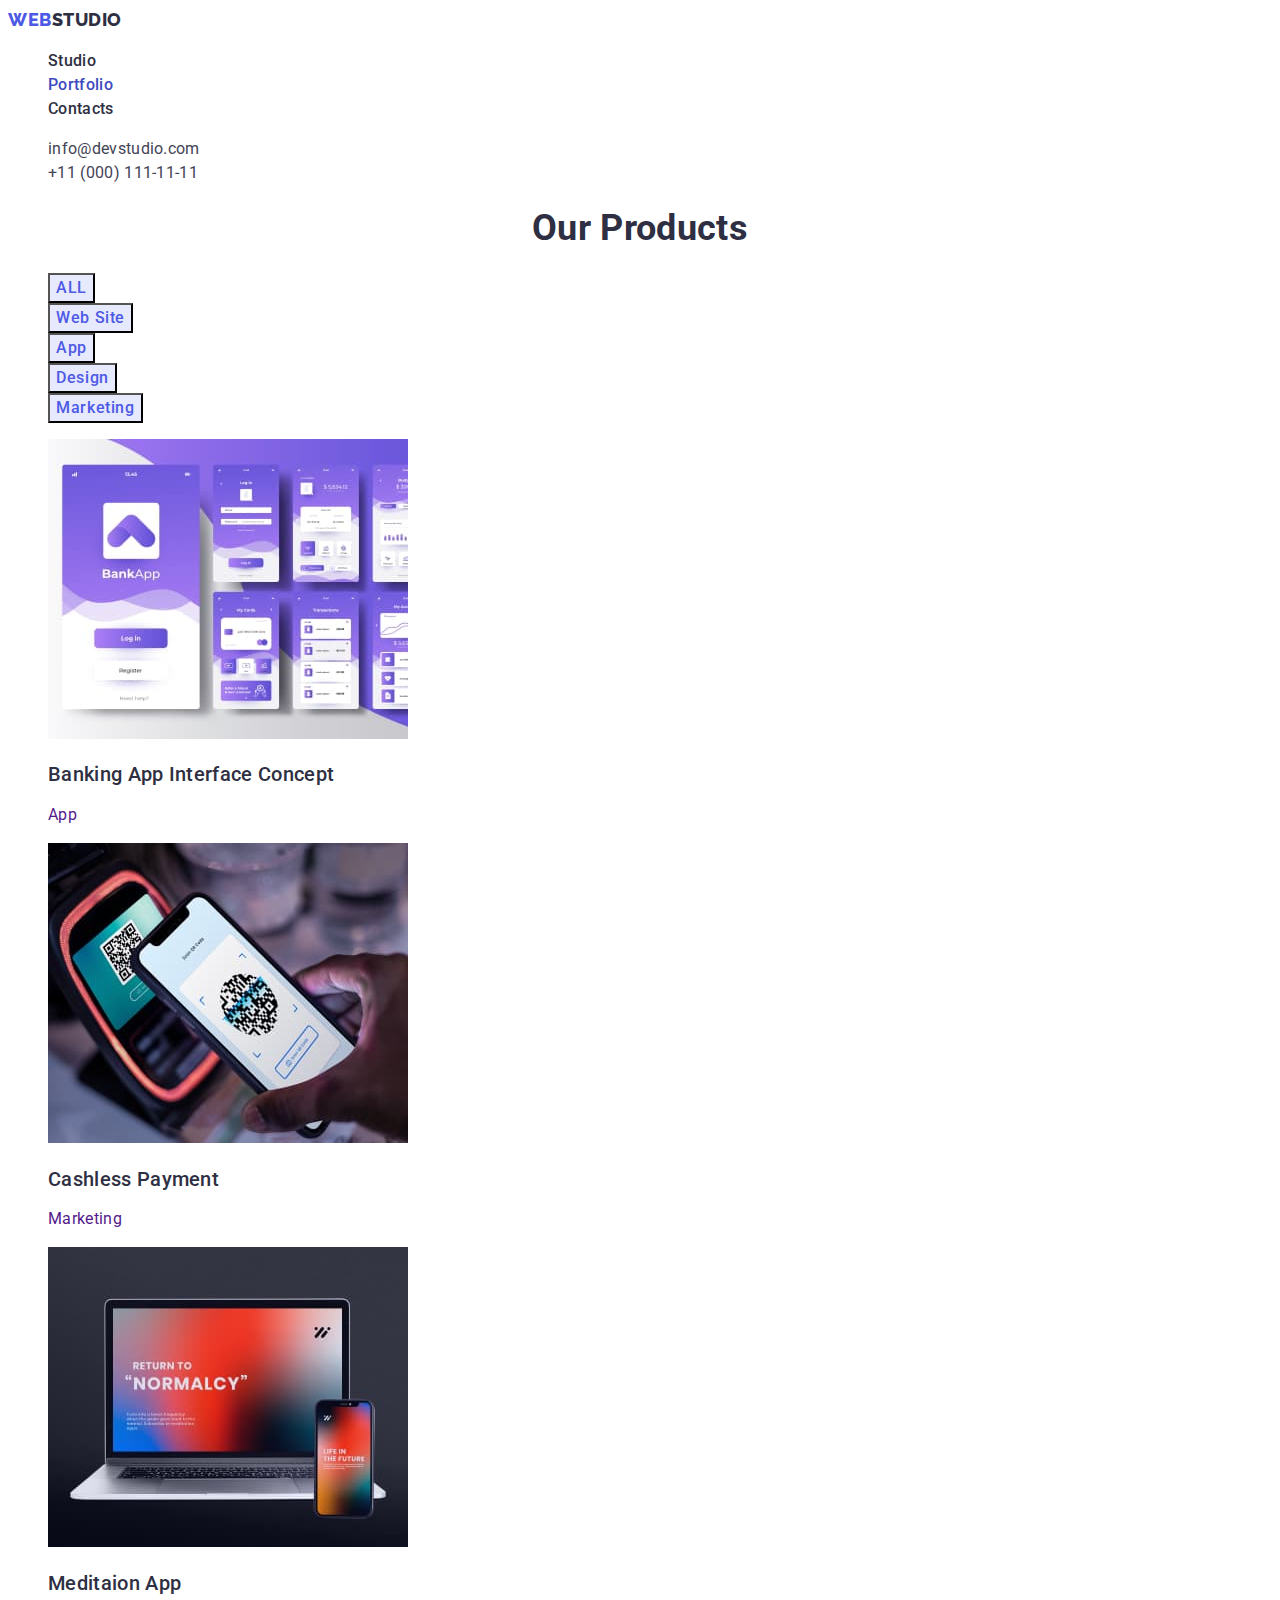
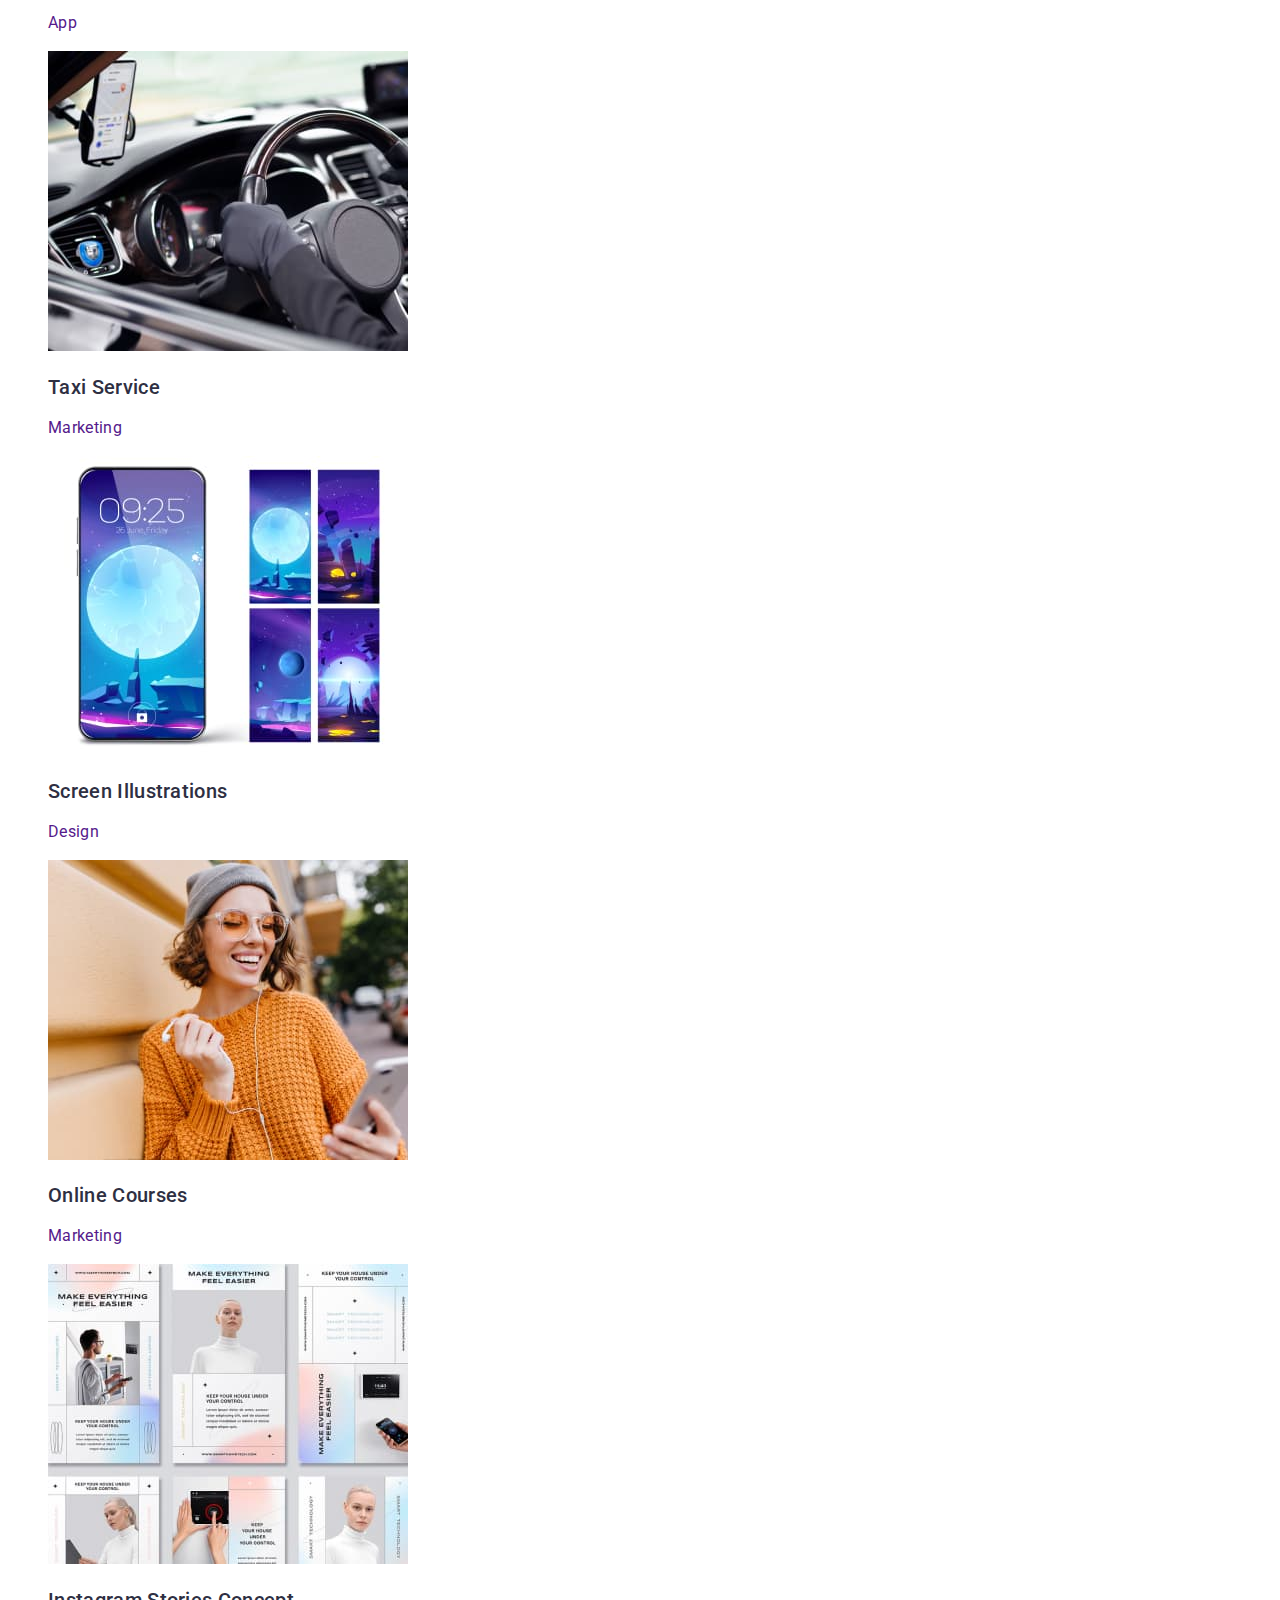
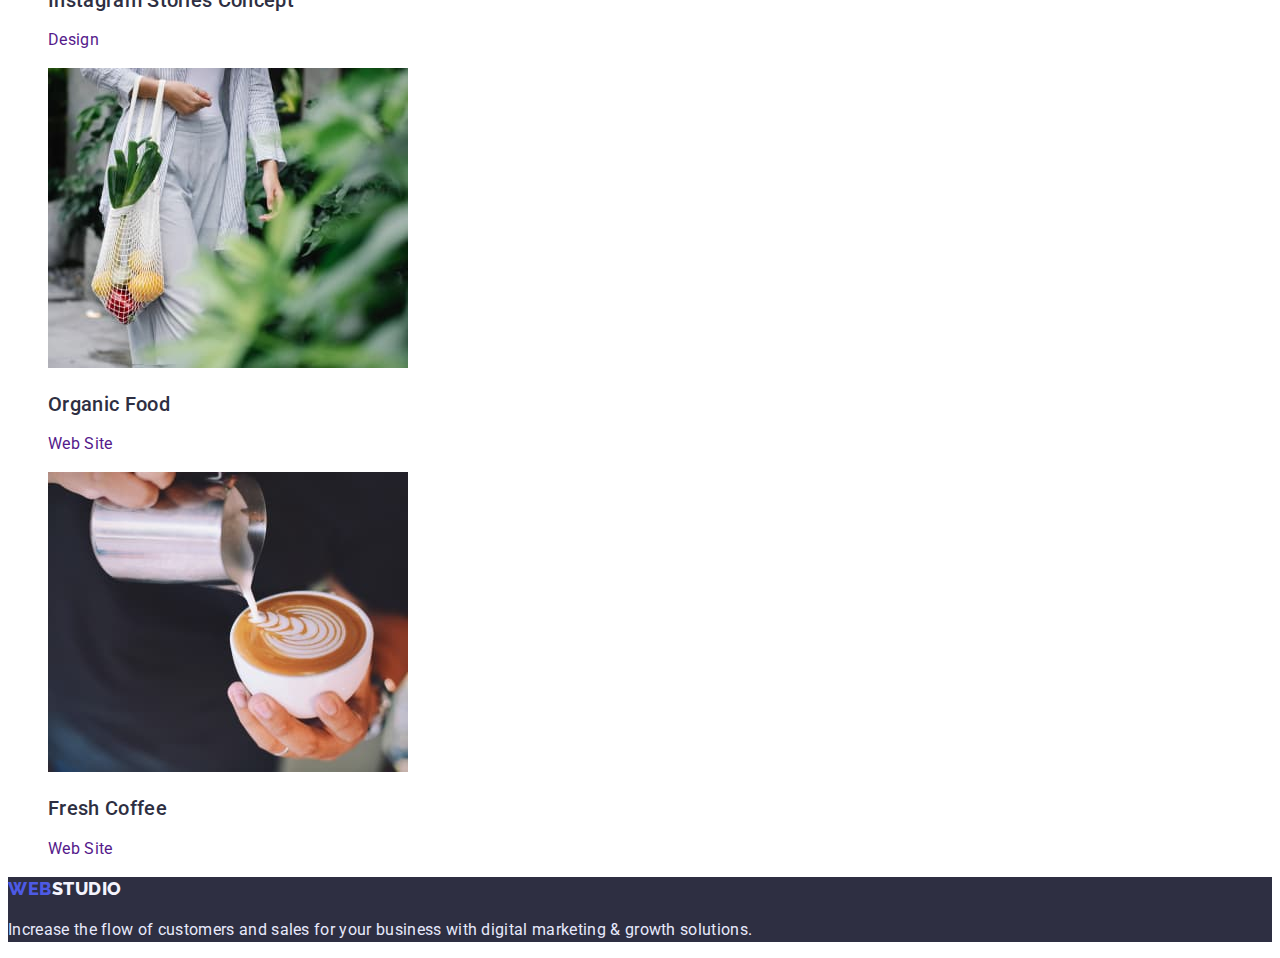
==== commit 37a23087: "Updated styles.css, index.html, portfolio.html" ====
--- a/portfolio.html
+++ b/portfolio.html
@@ -14,8 +14,8 @@
     <link rel="stylesheet" href="./css/styles.css" />
   </head>
   <body>
-    <header>
-      <a href="/" class="header-logo link"
+    <header class="header">
+      <a href="/" class="logo link"
         ><span class="logo-accent">WEB</span>STUDIO</a
       >
       <nav>
@@ -38,7 +38,8 @@
     </header>
     <main>
       <section class="section">
-        <h2 class="section-title" hidden>Our products</h2>
+        <!-- Наші продукти (заголовок h2 надалі буде схований) -->
+        <h1 class="section-title">Our products</h1>
         <ul class="list">
           <li><button type="button" class="button">ALL</button></li>
           <li><button type="button" class="button">Web Site</button></li>
@@ -48,101 +49,119 @@
         </ul>
         <ul class="list">
           <li>
-            <img
-              src="/images/banking-app.jpg"
-              alt="Banking App Interface Concept"
-              width="360"
-              height="300"
-              class="section-subtitle"
-            />
-            <h3 class="section-subtitle">Banking App Interface Concept</h3>
-            <p class="section-text">App</p>
+            <a href="" class="link">
+              <img
+                src="/images/banking-app.jpg"
+                alt="Banking App Interface Concept"
+                width="360"
+                height="300"
+              />
+              <h2 class="section-subtitle">Banking App Interface Concept</h2>
+              <p class="section-text">App</p></a
+            >
           </li>
           <li>
-            <img
-              src="./images/cashless-payment.jpg"
-              alt="Cashless Payment"
-              width="360"
-              height="300"
-            />
-            <h3 class="section-subtitle">Cashless Payment</h3>
-            <p class="section-text">Marketing</p>
+            <a href="" class="link">
+              <img
+                src="./images/cashless-payment.jpg"
+                alt="Cashless Payment"
+                width="360"
+                height="300"
+              />
+              <h2 class="section-subtitle">Cashless Payment</h2>
+              <p class="section-text">Marketing</p></a
+            >
+          </li>
+
+          <li>
+            <a href="" class="link">
+              <img
+                src="./images/meditaion-app.jpg"
+                alt="Meditaion App"
+                width="360"
+                height="300"
+              />
+              <h2 class="section-subtitle">Meditaion App</h2>
+              <p class="section-text">App</p></a
+            >
           </li>
           <li>
-            <img
-              src="./images/meditaion-app.jpg"
-              alt="Meditaion App"
-              width="360"
-              height="300"
-            />
-            <h3 class="section-subtitle">Meditaion App</h3>
-            <p class="section-text">App</p>
+            <a href="" class="link">
+              <img
+                src="./images/taxi-service.jpg"
+                alt="Taxi Service"
+                width="360"
+                height="300"
+              />
+              <h2 class="section-subtitle">Taxi Service</h2>
+              <p class="section-text">Marketing</p></a
+            >
           </li>
           <li>
-            <img
-              src="./images/taxi-service.jpg"
-              alt="Taxi Service"
-              width="360"
-              height="300"
-            />
-            <h3 class="section-subtitle">Taxi Service</h3>
-            <p class="section-text">Marketing</p>
+            <a href="" class="link">
+              <img
+                src="./images/screen-illustrations.jpg"
+                alt="Screen Illustrations"
+                width="360"
+                height="300"
+              />
+              <h2 class="section-subtitle">Screen Illustrations</h2>
+              <p class="section-text">Design</p></a
+            >
           </li>
           <li>
-            <img
-              src="./images/screen-illustrations.jpg"
-              alt="Screen Illustrations"
-              width="360"
-              height="300"
-            />
-            <h3 class="section-subtitle">Screen Illustrations</h3>
-            <p class="section-text">Design</p>
+            <a href="" class="link">
+              <img
+                src="./images/online-courses.jpg"
+                alt="Online Courses"
+                width="360"
+                height="300"
+              />
+              <h2 class="section-subtitle">Online Courses</h2>
+              <p class="section-text">Marketing</p></a
+            >
           </li>
           <li>
-            <img
-              src="./images/online-courses.jpg"
-              alt="Online Courses"
-              width="360"
-              height="300"
-            />
-            <h3 class="section-subtitle">Online Courses</h3>
-            <p class="section-text">Marketing</p>
+            <a href="" class="link">
+              <img
+                src="/images/instagram-stories.jpg"
+                alt="Instagram Stories Concept"
+                width="360"
+                height="300"
+              />
+              <h2 class="section-subtitle">Instagram Stories Concept</h2>
+              <p class="section-text">Design</p></a
+            >
           </li>
           <li>
-            <img
-              src="/images/instagram-stories.jpg"
-              alt="Instagram Stories Concept"
-              width="360"
-              height="300"
-            />
-            <h3 class="section-subtitle">Instagram Stories Concept</h3>
-            <p class="section-text">Design</p>
+            <a href="" class="link">
+              <img
+                src="./images/organic-food.jpg"
+                alt="Organic Food"
+                width="360"
+                height="300"
+              />
+              <h2 class="section-subtitle">Organic Food</h2>
+              <p class="section-text">Web Site</p></a
+            >
           </li>
           <li>
-            <img
-              src="./images/organic-food.jpg"
-              alt="Organic Food"
-              width="360"
-              height="300"
-            />
-            <h3 class="section-subtitle">Organic Food</h3>
-            <p class="section-text">Web Site</p>
-          </li>
-          <li>
-            <img
-              src="./images/fresh-coffee.jpg"
-              alt="Fresh Coffee"
-              width="360"
-              height="300"
-            />
-            <h3 class="section-subtitle">Fresh Coffee</h3>
-            <p class="section-text">Web Site</p>
+            <a href="" class="link">
+              <img
+                src="./images/fresh-coffee.jpg"
+                alt="Fresh Coffee"
+                width="360"
+                height="300"
+              />
+              <h2 class="section-subtitle">Fresh Coffee</h2>
+              <p class="section-text">Web Site</p></a
+            >
           </li>
         </ul>
       </section>
     </main>
     <footer class="footer">
-      <a href="/" class="footer-logo link"
+      <a href="/" class="logo link"
         ><span class="logo-accent">WEB</span>STUDIO</a
       >
       <p class="footer-text">
--- a/css/styles.css
+++ b/css/styles.css
@@ -13,9 +13,12 @@
 }
 
 body {
-    font-family: 'Roboto', sans-serif;
+    font-family: Roboto, sans-serif;
     color: var(--text);
     background-color: var(--white-color);
+    letter-spacing: 0.02em;
+    font-size: 16px;
+    line-height: 1.5;
 }
 
 .link {
@@ -26,9 +29,17 @@
     list-style-type: none;
 }
 
+.logo {
+    font-family: Raleway, sans-serif;
+    font-weight: 800;
+    font-size: 18px;
+    line-height: 1.3;
+    letter-spacing: 0.03em;
+    text-transform: uppercase;
+}
 
-.header-logo {
-    color: var(--dark);
+.header .logo {
+    color: var(--dark); 
 }
 
 .logo-accent {
@@ -36,7 +47,10 @@
 }
 
 .site-nav .link {
-    color: var(--dark);
+    color: var(--dark);    
+    font-weight: 500;
+    font-size: 16px;
+    line-height: 1.5;
 }
 
 .site-nav .link.current {
@@ -61,40 +75,51 @@
 }
 
 .hero-title {
-    color: var(--white-color);
+    color: var(--white-color); 
+    font-size: 56px;
+    line-height: 1.07;
+    text-align: center;
 }
 
 .section-title {
     color: var(--dark);
+    font-weight: 700;
+    font-size: 36px;
+    line-height: 1.1;
+    text-align: center;
+    text-transform: capitalize;
 }
 
 .section-subtitle {
     color: var(--dark);
-}
-
-.section-title {
-    color: var(--dark);
-}
-
-.section-text {
-    /* color: var(--text); */
+    font-weight: 500;
+    font-size: 20px;
+    line-height: 1.2;
 }
 
 .footer {
     background-color: var(--dark);
 }
 
-.footer-logo {
-    color: var(--light)
+.footer .logo {
+    color: var(--light);
 }
 .footer-text {
     color: var(--accent)
 }
 
+.button {
+    font-family: inherit;
+    font-weight: 500;
+    font-size: 16px;
+    line-height: 1.5;
+    letter-spacing: 0.04em;
+    cursor: pointer;
+}
+
 .hero > .button {
     color: var(--white-color);
     background-color: var(--primary-brand);
-
 }
 
 .hero .button:hover, .hero .button:focus {
@@ -109,7 +134,7 @@
 
 .section .button:hover, .section .button:focus {
     color: var(--white-color);
-        background-color: var(--pressed-state);
+    background-color: var(--pressed-state);
 }
 
 
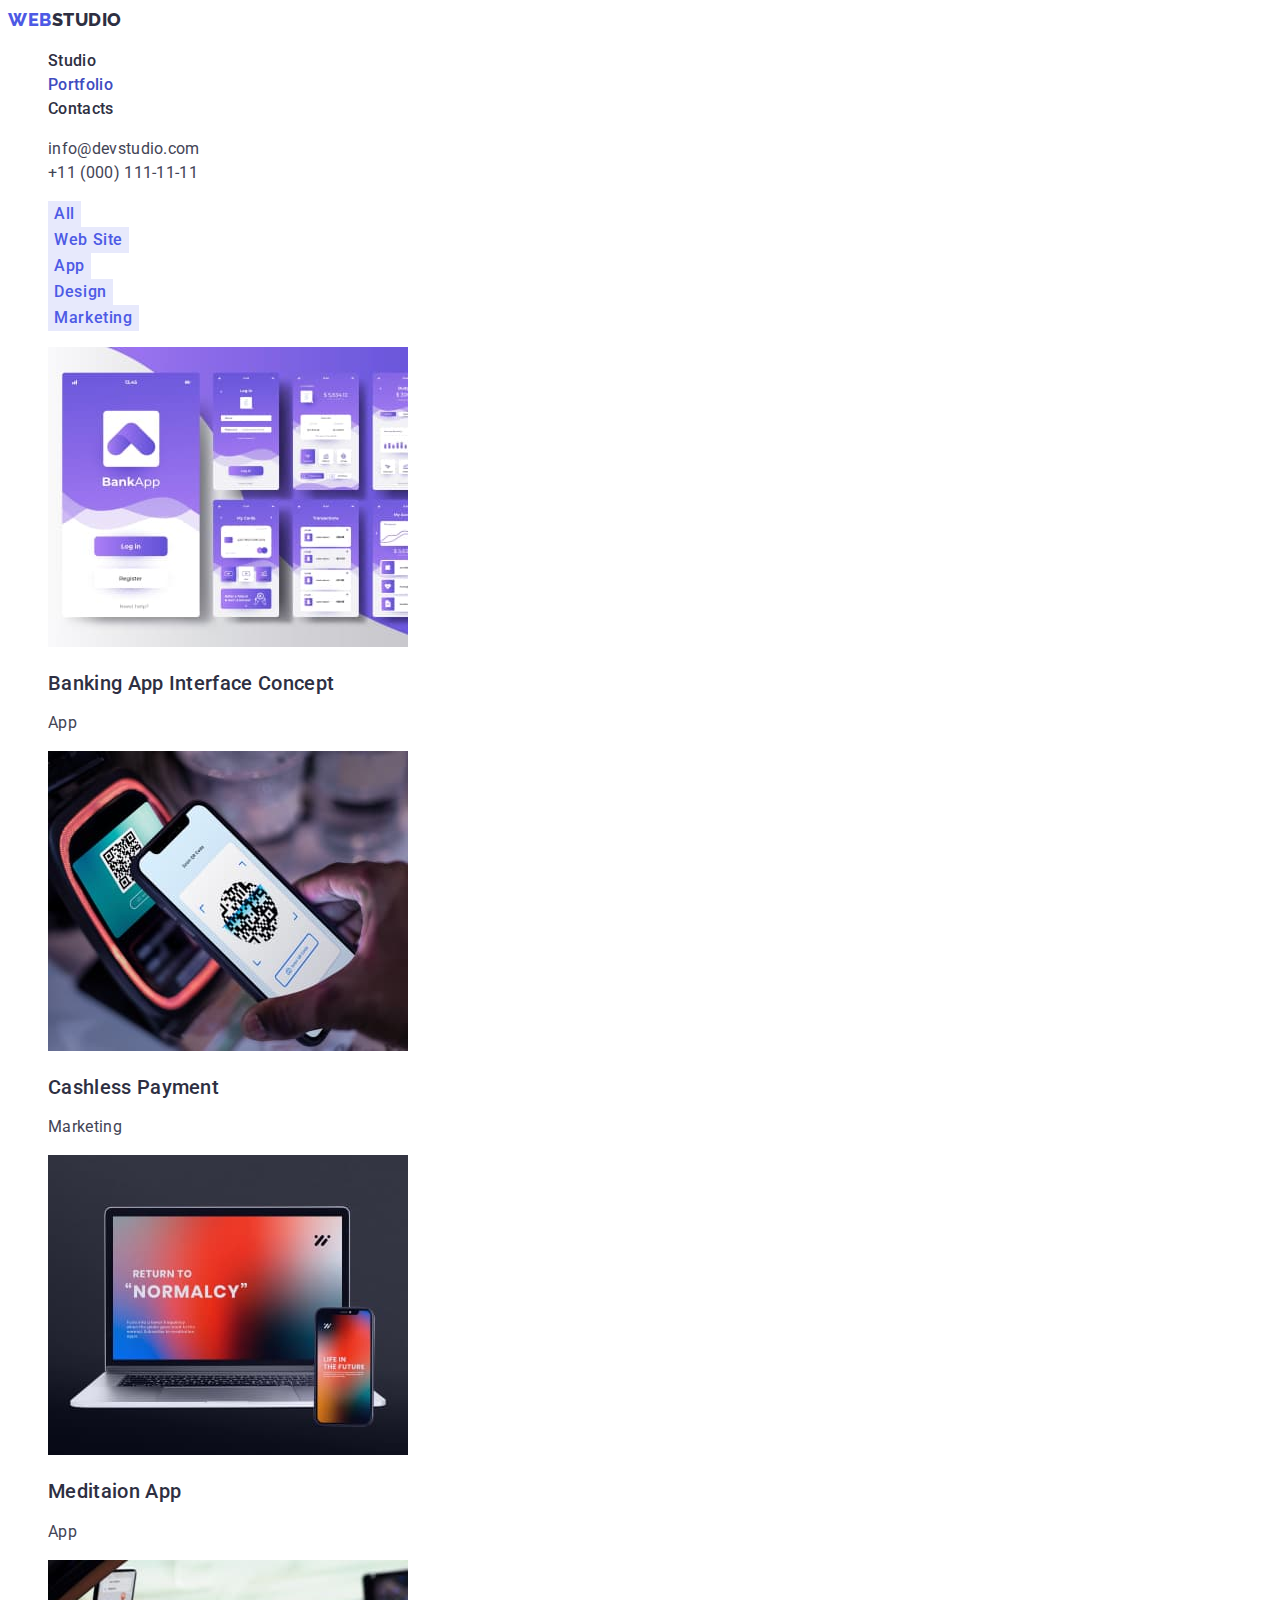
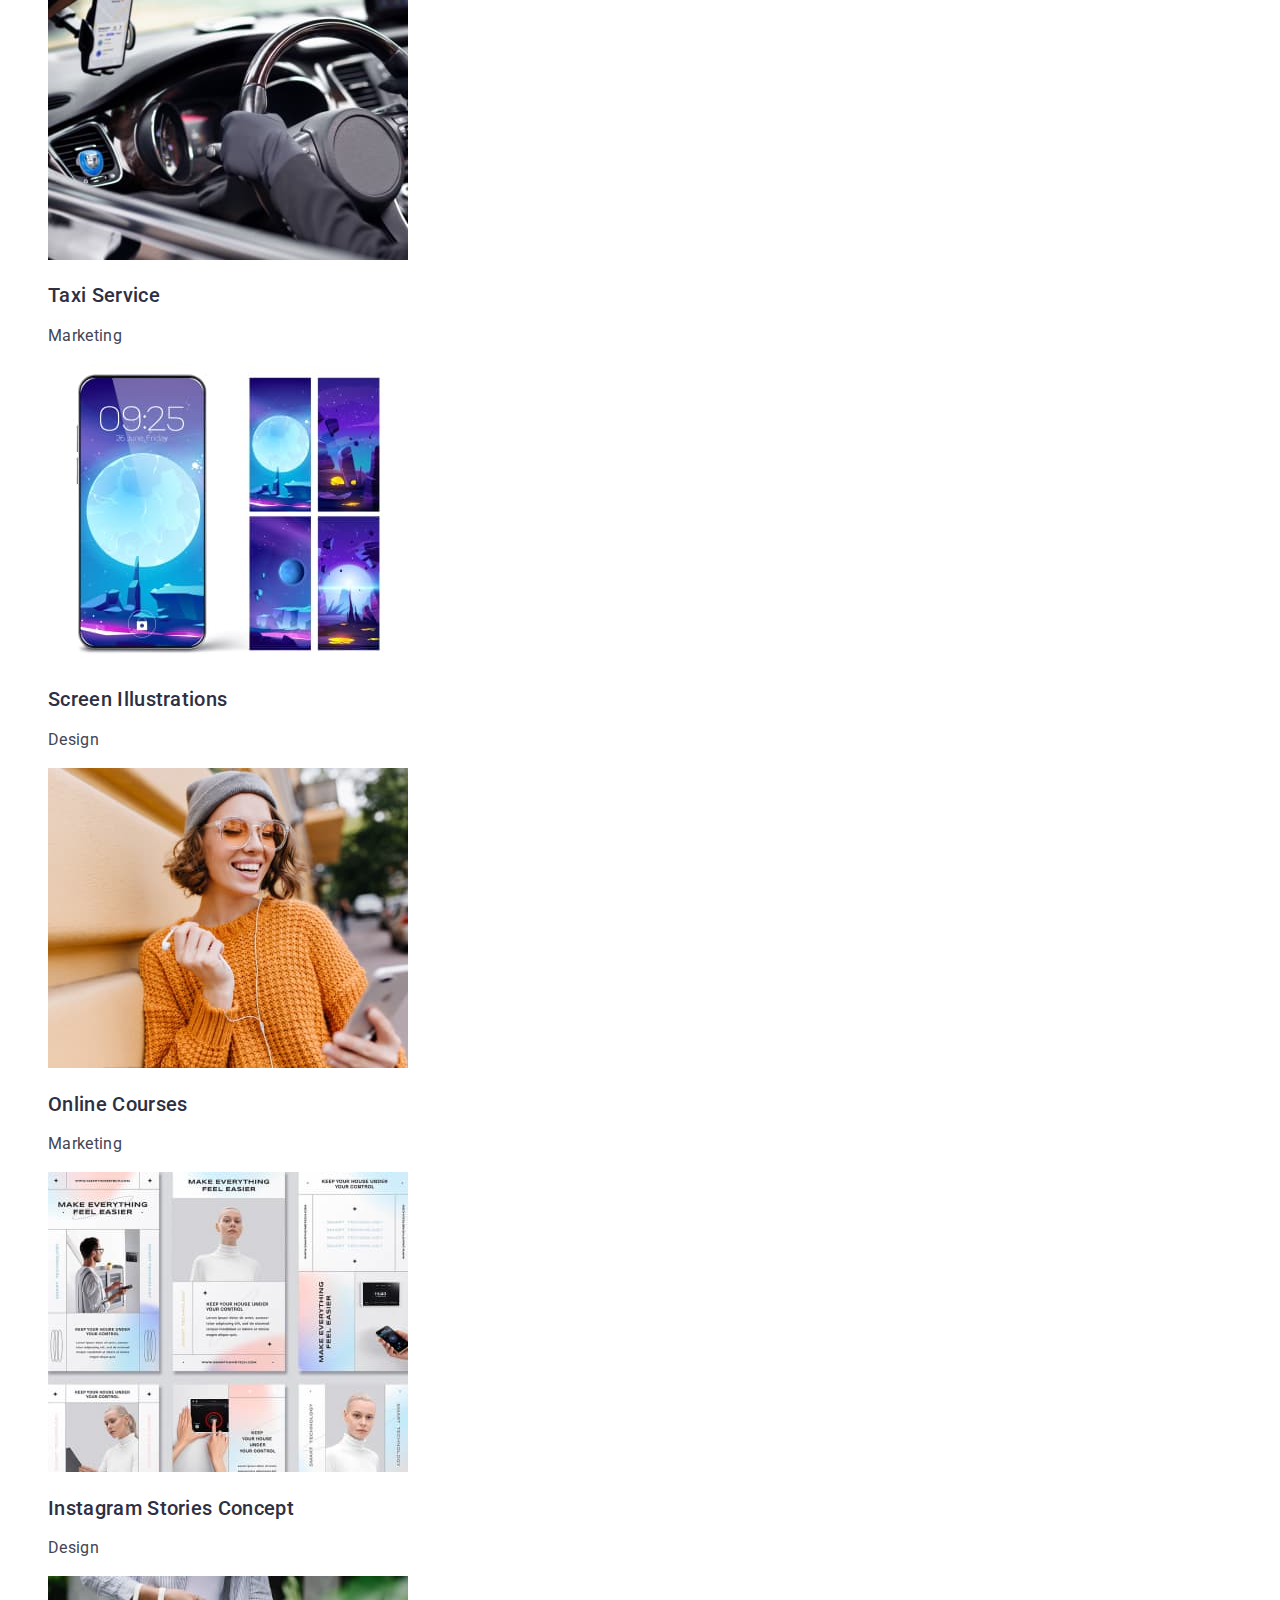
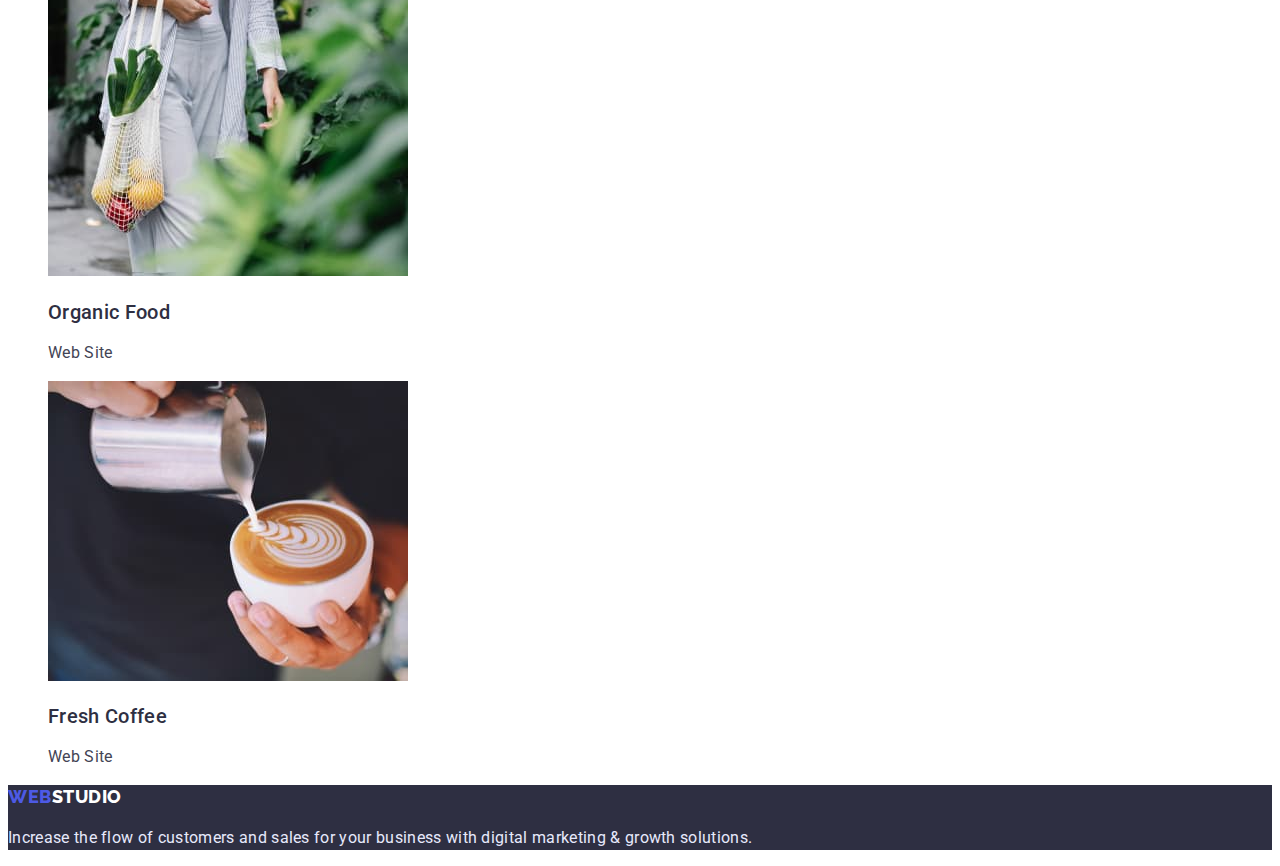
==== commit a6a7daed: "Error correction" ====
--- a/portfolio.html
+++ b/portfolio.html
@@ -16,36 +16,54 @@
   <body>
     <header class="header">
       <a href="/" class="logo link"
-        ><span class="logo-accent">WEB</span>STUDIO</a
+        >WEB<span class="header-logo">STUDIO</span></a
       >
       <nav>
         <ul class="site-nav list">
-          <li><a href="./index.html" class="link">Studio</a></li>
-          <li><a href="./portfolio.html" class="link current">Portfolio</a></li>
-          <li><a href="" class="link">Contacts</a></li>
+          <li><a href="./index.html" class="nav-link link">Studio</a></li>
+          <li>
+            <a href="./portfolio.html" class="nav-link link current"
+              >Portfolio</a
+            >
+          </li>
+          <li><a href="" class="nav-link link">Contacts</a></li>
         </ul>
       </nav>
       <ul class="contacts list">
         <li>
-          <a href="mailto:info@devstudio.com" class="link"
+          <a href="mailto:info@devstudio.com" class="contacts-link link"
             >info@devstudio.com</a
           >
         </li>
         <li>
-          <a href="tel:+110001111111" class="link">+11 (000) 111-11-11</a>
+          <a href="tel:+110001111111" class="contacts-link link"
+            >+11 (000) 111-11-11</a
+          >
         </li>
       </ul>
     </header>
     <main>
-      <section class="section">
-        <!-- Наші продукти (заголовок h2 надалі буде схований) -->
-        <h1 class="section-title">Our products</h1>
+      <section class="portfolio-section">
+        <!-- Наші продукти -->
+        <h1 class="portfolio-title hidden">Our products</h1>
         <ul class="list">
-          <li><button type="button" class="button">ALL</button></li>
-          <li><button type="button" class="button">Web Site</button></li>
-          <li><button type="button" class="button">App</button></li>
-          <li><button type="button" class="button">Design</button></li>
-          <li><button type="button" class="button">Marketing</button></li>
+          <li>
+            <button type="button" class="filter-button button">All</button>
+          </li>
+          <li>
+            <button type="button" class="filter-button button">Web Site</button>
+          </li>
+          <li>
+            <button type="button" class="filter-button button">App</button>
+          </li>
+          <li>
+            <button type="button" class="filter-button button">Design</button>
+          </li>
+          <li>
+            <button type="button" class="filter-button button">
+              Marketing
+            </button>
+          </li>
         </ul>
         <ul class="list">
           <li>
@@ -56,8 +74,8 @@
                 width="360"
                 height="300"
               />
-              <h2 class="section-subtitle">Banking App Interface Concept</h2>
-              <p class="section-text">App</p></a
+              <h2 class="portfolio-subtitle">Banking App Interface Concept</h2>
+              <p class="portfolio-text">App</p></a
             >
           </li>
           <li>
@@ -68,8 +86,8 @@
                 width="360"
                 height="300"
               />
-              <h2 class="section-subtitle">Cashless Payment</h2>
-              <p class="section-text">Marketing</p></a
+              <h2 class="portfolio-subtitle">Cashless Payment</h2>
+              <p class="portfolio-text">Marketing</p></a
             >
           </li>
 
@@ -81,8 +99,8 @@
                 width="360"
                 height="300"
               />
-              <h2 class="section-subtitle">Meditaion App</h2>
-              <p class="section-text">App</p></a
+              <h2 class="portfolio-subtitle">Meditaion App</h2>
+              <p class="portfolio-text">App</p></a
             >
           </li>
           <li>
@@ -93,8 +111,8 @@
                 width="360"
                 height="300"
               />
-              <h2 class="section-subtitle">Taxi Service</h2>
-              <p class="section-text">Marketing</p></a
+              <h2 class="portfolio-subtitle">Taxi Service</h2>
+              <p class="portfolio-text">Marketing</p></a
             >
           </li>
           <li>
@@ -105,8 +123,8 @@
                 width="360"
                 height="300"
               />
-              <h2 class="section-subtitle">Screen Illustrations</h2>
-              <p class="section-text">Design</p></a
+              <h2 class="portfolio-subtitle">Screen Illustrations</h2>
+              <p class="portfolio-text">Design</p></a
             >
           </li>
           <li>
@@ -117,8 +135,8 @@
                 width="360"
                 height="300"
               />
-              <h2 class="section-subtitle">Online Courses</h2>
-              <p class="section-text">Marketing</p></a
+              <h2 class="portfolio-subtitle">Online Courses</h2>
+              <p class="portfolio-text">Marketing</p></a
             >
           </li>
           <li>
@@ -129,8 +147,8 @@
                 width="360"
                 height="300"
               />
-              <h2 class="section-subtitle">Instagram Stories Concept</h2>
-              <p class="section-text">Design</p></a
+              <h2 class="portfolio-subtitle">Instagram Stories Concept</h2>
+              <p class="portfolio-text">Design</p></a
             >
           </li>
           <li>
@@ -141,8 +159,8 @@
                 width="360"
                 height="300"
               />
-              <h2 class="section-subtitle">Organic Food</h2>
-              <p class="section-text">Web Site</p></a
+              <h2 class="portfolio-subtitle">Organic Food</h2>
+              <p class="portfolio-text">Web Site</p></a
             >
           </li>
           <li>
@@ -153,8 +171,8 @@
                 width="360"
                 height="300"
               />
-              <h2 class="section-subtitle">Fresh Coffee</h2>
-              <p class="section-text">Web Site</p></a
+              <h2 class="portfolio-subtitle">Fresh Coffee</h2>
+              <p class="portfolio-text">Web Site</p></a
             >
           </li>
         </ul>
@@ -162,7 +180,7 @@
     </main>
     <footer class="footer">
       <a href="/" class="logo link"
-        ><span class="logo-accent">WEB</span>STUDIO</a
+        >WEB<span class="footer-logo">STUDIO</span></a
       >
       <p class="footer-text">
         Increase the flow of customers and sales for your business with digital
--- a/css/styles.css
+++ b/css/styles.css
@@ -26,7 +26,7 @@
 }
 
 .list {
-    list-style-type: none;
+    list-style: none;
 }
 
 .logo {
@@ -36,37 +36,49 @@
     line-height: 1.3;
     letter-spacing: 0.03em;
     text-transform: uppercase;
-}
-
-.header .logo {
-    color: var(--dark); 
-}
-
-.logo-accent {
     color: var(--primary-brand);
 }
 
-.site-nav .link {
+.header-logo {
+    color: var(--dark);
+}
+
+.footer-logo {
+    color: var(--white-color)
+}
+
+.hidden {
+    position: absolute;
+    width: 1px;
+    height: 1px;
+    margin: -1px;
+    border: 0;
+    padding: 0;
+    white-space: nowrap;
+    clip-path: inset(100%);
+    clip: rect(0 0 0 0);
+    overflow: hidden;
+}
+
+.nav-link {
     color: var(--dark);    
     font-weight: 500;
-    font-size: 16px;
-    line-height: 1.5;
 }
 
-.site-nav .link.current {
+.nav-link.current {
     color: var(--pressed-state);
 }
 
-.site-nav .link:hover, .site-nav .link:focus {
+.nav-link:hover, .nav-link:focus {
     color: var(--pressed-state);
 }
 
-.contacts .link {
+.contacts-link {
     color: var(--text);
 }
 
-.contacts .link:hover,
-.contacts .link:focus {
+.contacts-link:hover,
+.contacts-link:focus {
     color: var(--pressed-state);
 }
 
@@ -76,34 +88,34 @@
 
 .hero-title {
     color: var(--white-color); 
+    font-weight: 700;
     font-size: 56px;
     line-height: 1.07;
-    text-align: center;
 }
 
-.section-title {
+.advantages-title, .examples-title, .team-title, .portfolio-title {
     color: var(--dark);
     font-weight: 700;
     font-size: 36px;
     line-height: 1.1;
-    text-align: center;
     text-transform: capitalize;
 }
 
-.section-subtitle {
+.advantages-subtitle, .team-subtitle, .portfolio-subtitle {
     color: var(--dark);
     font-weight: 500;
     font-size: 20px;
     line-height: 1.2;
 }
 
+.portfolio-text {
+    color: var(--text);
+}
+
 .footer {
     background-color: var(--dark);
 }
 
-.footer .logo {
-    color: var(--light);
-}
 .footer-text {
     color: var(--accent)
 }
@@ -115,24 +127,25 @@
     line-height: 1.5;
     letter-spacing: 0.04em;
     cursor: pointer;
+    border: none;
 }
 
-.hero > .button {
+.hero-button {
     color: var(--white-color);
     background-color: var(--primary-brand);
 }
 
-.hero .button:hover, .hero .button:focus {
+.hero-button:hover, .hero-button:focus {
     color: var(--white-color);
     background-color: var(--pressed-state);
 }
 
-.section .button {
+.filter-button {
     color: var(--primary-brand);
     background-color: var(--accent);
 }
 
-.section .button:hover, .section .button:focus {
+.filter-button:hover, .filter-button:focus {
     color: var(--white-color);
     background-color: var(--pressed-state);
 }
